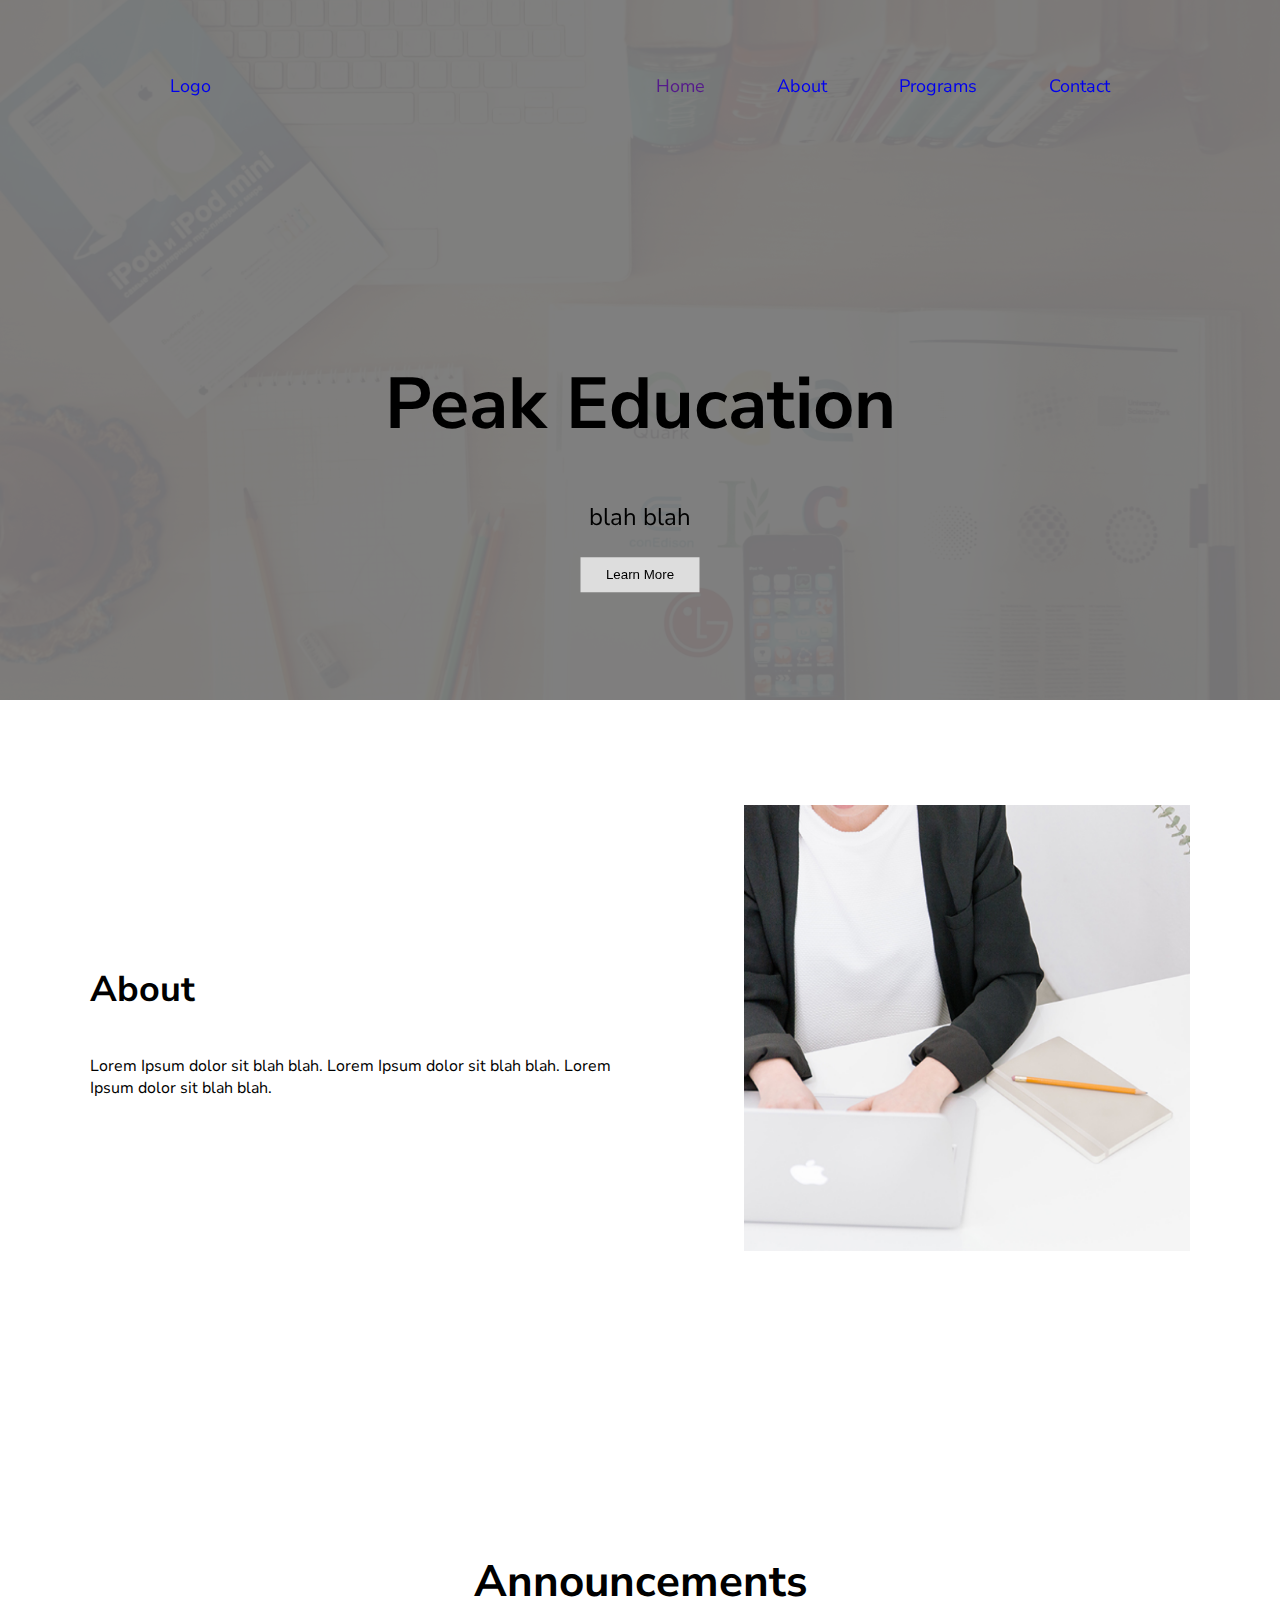
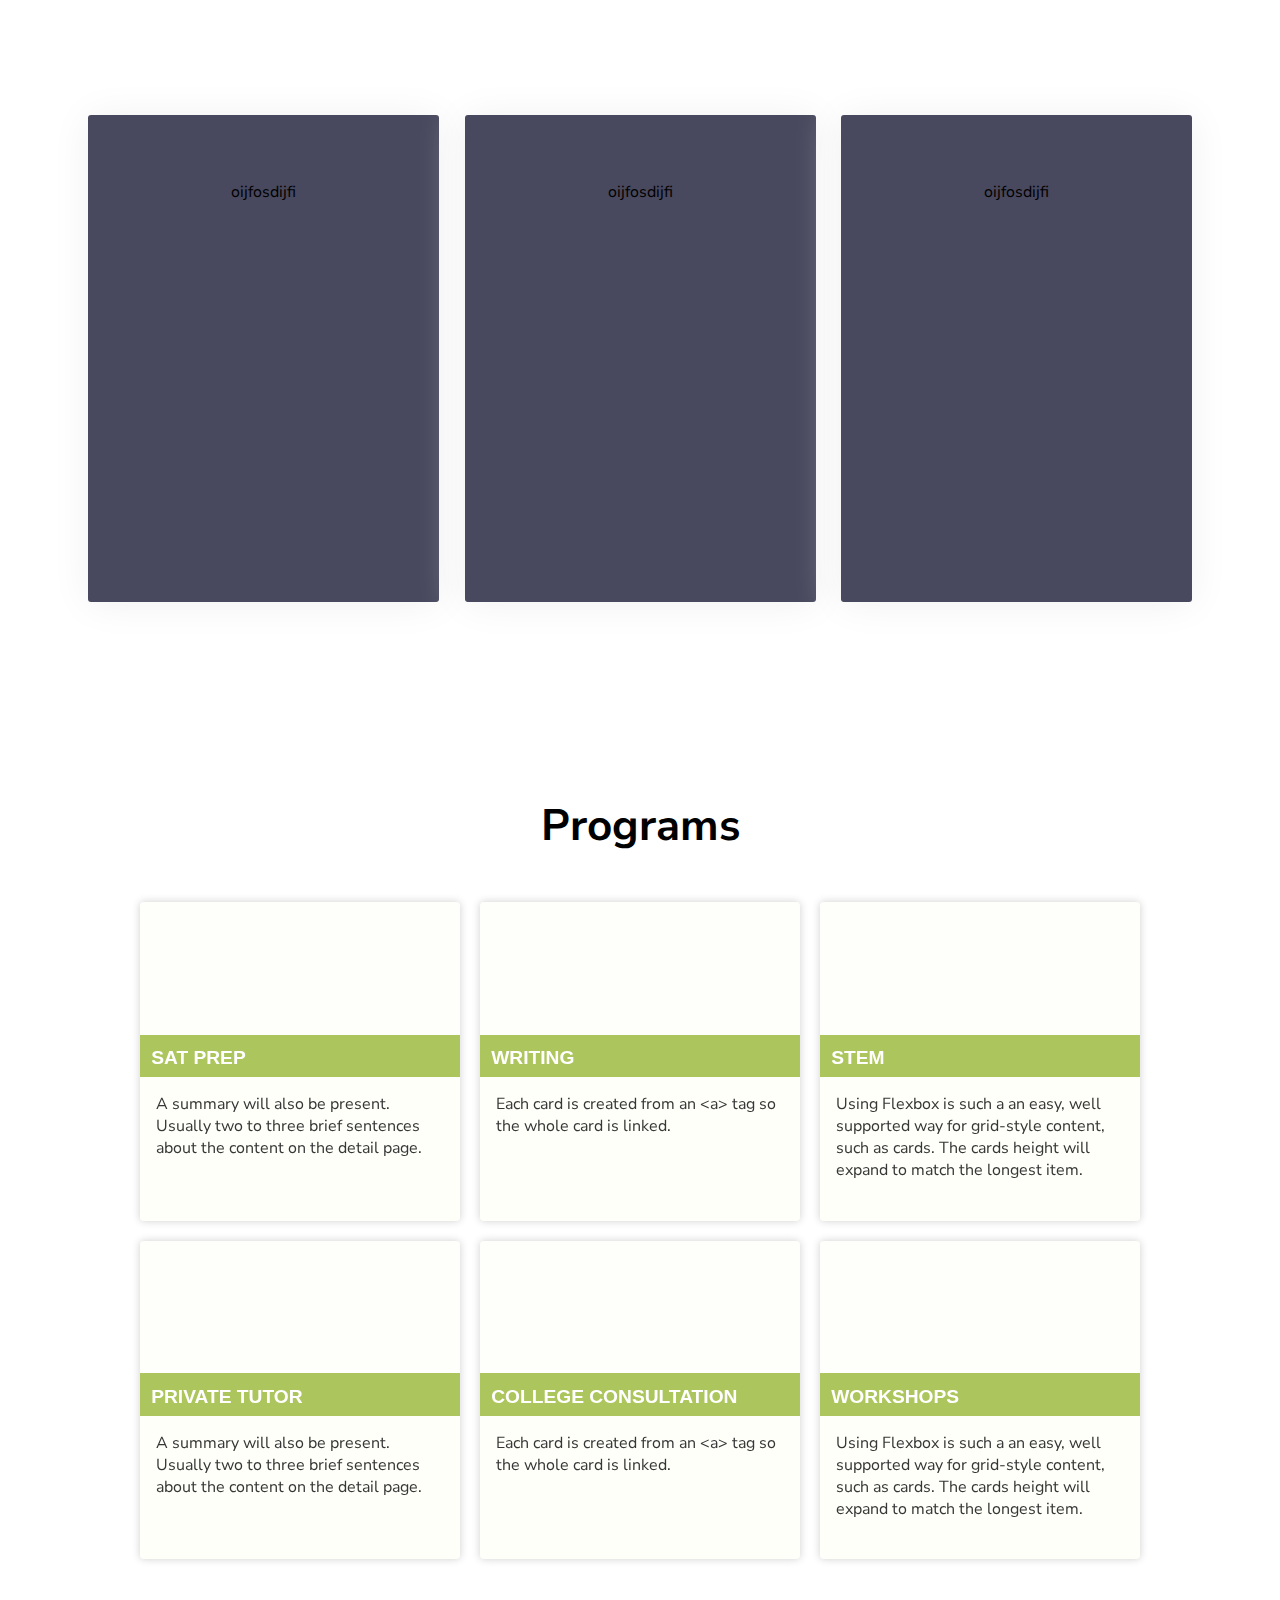
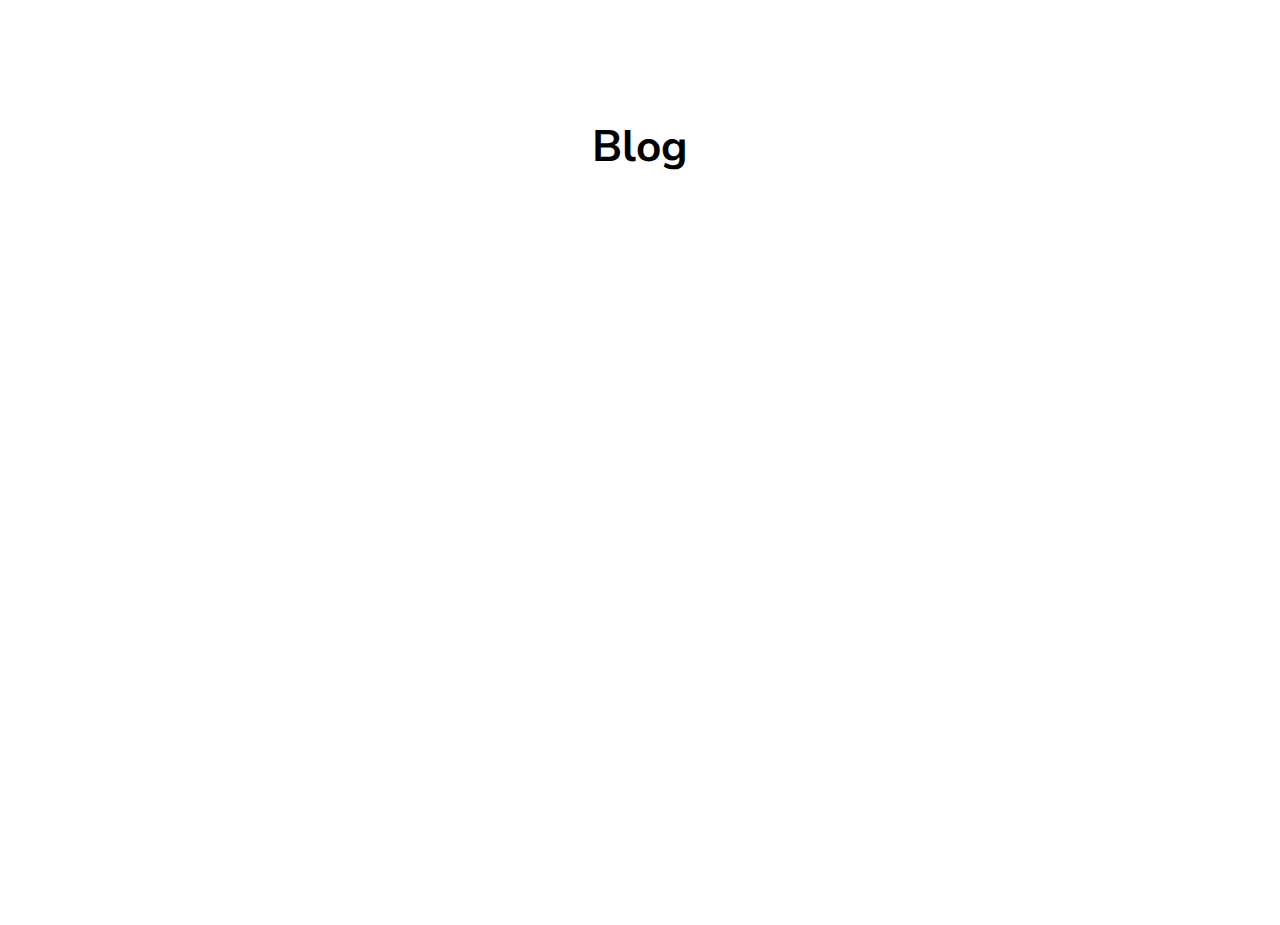
==== index.html @ 278d34f6 "edit cards and images" ====
<html lang="en">
<head>
    <meta charset="UTF-8">
    <meta name="viewport" content="width=device-width, initial-scale=1.0">
    <meta http-equiv="X-UA-Compatible" content="ie=edge">
    <title>Document</title>

    <link href="https://fonts.googleapis.com/css?family=Nunito+Sans:400,700" rel="stylesheet">

    <link rel="stylesheet" href="style.css">
</head>
<body>

 <header>
   <div class="color-overlay">
   </div>
    <nav class="navbar menu">
      <ul>
        <li class="logo"><a href="#">Logo</a>
        </li>
          <li class="nav-item">
              <a href="">Home</a>
          </li>
          <li class="nav-item">
              <a href="#">About</a>
          </li>
          <li class="nav-item">
             <a href="#">Programs</a>
          </li>
          <li class="nav-item">
             <a href="#">Contact</a>
          </li>
      </ul>

    </nav>

    <div class="center-text">
      <h1>Peak Education</h1>
      <p>blah blah</p>
      <button type="button" name="button">Learn More</button>

    </div>

</header>

<section class="about">
  <div class="container">
    <div class="inner-row">
      <div class="col-left">
        <div class="about-heading">
          <h1>About</h1>
        </div>
        <div class="subheading">
          <p>Lorem Ipsum dolor sit blah blah. Lorem Ipsum dolor sit blah blah. Lorem Ipsum dolor sit blah blah.</p>
        </div>
      </div>
      <div class="col-right">
        <img src="img/Rectangle-31.png" alt="">
      </div>
    </div>
  </div>
</section>

<section class="announcements">
  <div class="heading">
    <h1>Announcements</h1>
  </div>
  <div class="announcements-container">
  <div class="cards-container">
    <div class="card-feature">
      <div class="card-content">
        <p>oijfosdijfi</p>
      </div>
    </div>
    <div class="card-feature">
      <div class="card-content">
        <p>oijfosdijfi</p>
      </div>
    </div>
    <div class="card-feature">
      <div class="card-content">
        <p>oijfosdijfi</p>
      </div>
    </div>
  </div>
  </div>

</section>


<section class="programs">
  <div class="heading">
    <h1>Programs</h1>
  </div>
  <div class="container">
	<div class="cards">
		<a class="card" href="#">
			<span class="card-header" style="background-image: url(http://placeimg.com/400/200/animals);">
				<span class="card-title">
					<h3>SAT Prep</h3>
				</span>
			</span>
			<span class="card-summary">
				A summary will also be present. Usually two to three brief sentences about the content on the detail page.
			</span>
			<span class="card-meta">
				Published: June 18th, 2015
			</span>
		</a>

		<a class="card" href="#">
			<span class="card-header" style="background-image: url(http://placeimg.com/640/480/nature);">
				<span class="card-title">
					<h3>Writing</h3>
				</span>
			</span>
			<span class="card-summary">
				Each card is created from an &lt;a&gt; tag so the whole card is linked.
			</span>
			<span class="card-meta">
				Published: June 18th, 2015
			</span>
		</a>

		<a class="card" href="#">
			<span class="card-header" style="background-image: url(img/4.jpg)">
				<span class="card-title">
					<h3>STEM</h3>
				</span>
			</span>
			<span class="card-summary">
				Using Flexbox is such a an easy, well supported way for grid-style content, such as cards. The cards height will expand to match the longest item.
			</span>
			<span class="card-meta">
				Published: June 18th, 2015
			</span>
		</a>

		<a class="card" href="#">
			<span class="card-header" style="background-image: url(img/1.jpg);">
				<span class="card-title">
					<h3>Private Tutor</h3>
				</span>
			</span>
			<span class="card-summary">
				A summary will also be present. Usually two to three brief sentences about the content on the detail page.
			</span>
			<span class="card-meta">
				Published: June 18th, 2015
			</span>
		</a>

		<a class="card" href="#">
			<span class="card-header" style="background-image: url(img/3.jpg);">
				<span class="card-title">
					<h3>College Consultation</h3>
				</span>
			</span>
			<span class="card-summary">
				Each card is created from an &lt;a&gt; tag so the whole card is linked.
			</span>
			<span class="card-meta">
				Published: June 18th, 2015
			</span>
		</a>

		<a class="card" href="#">
			<span class="card-header" style="background-image: url(img/2.jpg);">
				<span class="card-title">
					<h3>Workshops</h3>
				</span>
			</span>
			<span class="card-summary">
				Using Flexbox is such a an easy, well supported way for grid-style content, such as cards. The cards height will expand to match the longest item.
			</span>
			<span class="card-meta">
				Published: June 18th, 2015
			</span>
		</a>


</section>

<section class="blog">
  <div class="heading">
    <h1>Blog</h1>
  </div>


</section>


</body>
</html>
---- style.css ----
body, html {
    margin: 0;
    padding: 0;
    box-sizing: border-box;
    font-family: 'Nunito Sans', sans-serif;
}

.about-heading h1 {
  font-size: 36px;
}

.heading h1 {
  font-size: 44px;
  padding-top: 92px;
  text-align: center;
}

section {
  /* height: 100%; */
}

img {
    vertical-align: middle;
    max-width: 100%;
}

header {
    height:700px;
    background-image: url(img/Path1.png);
    width:100%;
}
nav {
    color: #FFFFFF;
    font-size: 18px;
    position: fixed;
    top: 0;
    width: 100%;
    /* background: transparent; */
    /* display: flex; */
    justify-content: space-between;

}

nav ul {
    display: flex;
    list-style: none;
    padding: 0 134px;
}

.navbar li {

    padding: 56px 36px;

}

nav ul li a {
  text-decoration: none;
}

/* .navbar a {
    display: block;
    float: left;
} */
.navbar .logo {
  margin-right: auto;
}

.color-overlay {
  width: 100%;
  height: 100%;
  background: #000;
  opacity: .5;
  z-index: -1;
  /* position: absolute; */

}

.center-text {
  top: 289px;
  /* left: 363px; */
  max-width: 800px;
  position: absolute;
  top: 50%;
  left: 50%;
  transform: translate(-50%, -50%);
  text-align: center;

}

.center-text h1 {
    font-size: 72px;
}

.center-text p {
    font-size: 24px;
}

.center-text button {
  border: none;
  outline: 0;
  display: inline-block;
  padding: 10px 25px;
  color: black;
  background-color: #ddd;
  text-align: center;
  cursor: pointer;

}

.about {
  max-height: 686px;
  height: 100%;
}

.inner-row {
  padding-top: 60px;
  max-width: 1147px;
      margin: 45px auto 0;
      display: flex;
}



.col-left{
  /* width: 50%; */
  /* float: left; */
  display: flex;
  flex-direction: column;
  justify-content: center;
  margin-right: 100px;
}

.announcements-container {
    width: 100%;
    display: -webkit-box;
    display: -ms-flexbox;
    display: flex;
    padding-bottom: 60px;
    padding-top: 60px;
}

.cards-container {

    -ms-flex-wrap: wrap;
    flex-wrap: wrap;
    -webkit-box-pack: center;
    -ms-flex-pack: center;
    justify-content: center;
    display: -webkit-box;
    display: -ms-flexbox;
    display: flex;
    -webkit-box-flex: 1;
    -ms-flex: 1;
    flex: 1;

}

.card-feature {
  margin: 1%;
}

.card-content {
    width: 291px;
    height: 357px;
    border-radius: 3px;
    background-color: #48485e;
    -webkit-box-shadow: 0 2px 40px 0 #f0f0f0;
    box-shadow: 0 2px 40px 0 #f0f0f0;
    display: -webkit-box;
    display: -ms-flexbox;
    display: flex;
    -webkit-box-orient: vertical;
    -webkit-box-direction: normal;
    -ms-flex-direction: column;
    flex-direction: column;
    -webkit-box-align: center;
    -ms-flex-align: center;
    align-items: center;
    padding: 50px 30px 80px;
}


.container {
	max-width: 1100px;
	margin: 0 auto;
}
//Todo clean up some crappy code
.container {
  max-width: 1100px;
  margin: 0 auto;
}

.cards {
  display: -webkit-flex;
  display: flex;
  -webkit-justify-content: center;
  justify-content: center;
  -webkit-flex-wrap: wrap;
  flex-wrap: wrap;
  margin-top: 15px;
  padding: 1.5%;
  -webkit-box-sizing: border-box;
  -moz-box-sizing: border-box;
  box-sizing: border-box;
}

.card {
  position: relative;
  margin-bottom: 20px;
  padding-bottom: 30px;
  background: #fefff9;
  color: #363636;
  text-decoration: none;
  -moz-box-shadow: rgba(0, 0, 0, 0.19) 0 0 8px 0;
  -webkit-box-shadow: rgba(0, 0, 0, 0.19) 0 0 8px 0;
  box-shadow: rgba(0, 0, 0, 0.19) 0 0 8px 0;
  -moz-border-radius: 4px;
  -webkit-border-radius: 4px;
  border-radius: 4px;
}
@media (max-width: 700px) {
  .card {
    width: 100%;
  }
}
@media (min-width: 700px) {
  .card {
    max-width: 320px;
    margin-right: 20px;
    margin-bottom: 20px;
  }
  .card:nth-child(even) {
    margin-right: 0;
  }
}
@media (min-width: 980px) {
  .card:nth-child(even) {
    margin-right: 20px;
  }
  .card:nth-child(3n) {
    margin-right: 0;
  }
}
.card span {
  display: block;
}
.card .card-summary {
  padding: 5% 5% 3% 5%;
}
.card .card-header {
  position: relative;
  height: 175px;
  overflow: hidden;
  background-repeat: no-repeat;
  background-size: cover;
  background-position: center;
  background-color: rgba(255, 255, 255, 0.15);
  background-blend-mode: overlay;
  -moz-border-radius: 4px 4px 0 0;
  -webkit-border-radius: 4px;
  border-radius: 4px 4px 0 0;
}
.card .card-header:hover, .card .card-header:focus {
  background-color: rgba(255, 255, 255, 0);
}
.card .card-title {
  background: rgba(157, 187, 63, 0.85);
  padding: 3.5% 0 2.5% 0;
  color: white;
  font-family: 'Roboto Condensed', sans-serif;
  text-transform: uppercase;
  position: absolute;
  bottom: 0;
  width: 100%;
}
.card .card-title h3 {
  font-size: 1.2em;
  line-height: 1.2;
  padding: 0 3.5%;
  margin: 0;
}
.card .card-meta {
  max-height: 0;
  overflow: hidden;
  color: #666;
  font-size: .78em;
  text-transform: uppercase;
  position: absolute;
  bottom: 5%;
  padding: 0 5%;
  -moz-transition-property: max-height;
  -o-transition-property: max-height;
  -webkit-transition-property: max-height;
  transition-property: max-height;
  -moz-transition-duration: 0.4s;
  -o-transition-duration: 0.4s;
  -webkit-transition-duration: 0.4s;
  transition-duration: 0.4s;
  -moz-transition-timing-function: ease-in-out;
  -o-transition-timing-function: ease-in-out;
  -webkit-transition-timing-function: ease-in-out;
  transition-timing-function: ease-in-out;
}
.card:hover, .card:focus {
  background: white;
  -moz-box-shadow: rgba(0, 0, 0, 0.45) 0px 0px 20px 0px;
  -webkit-box-shadow: rgba(0, 0, 0, 0.45) 0px 0px 20px 0px;
  box-shadow: rgba(0, 0, 0, 0.45) 0px 0px 20px 0px;
}
.card:hover .card-title, .card:focus .card-title {
  background: rgba(157, 187, 63, 0.95);
}
.card:hover .card-meta, .card:focus .card-meta {
  max-height: 1em;
}

.blog {
  height: 100%;
  max-height: 1000px;
}
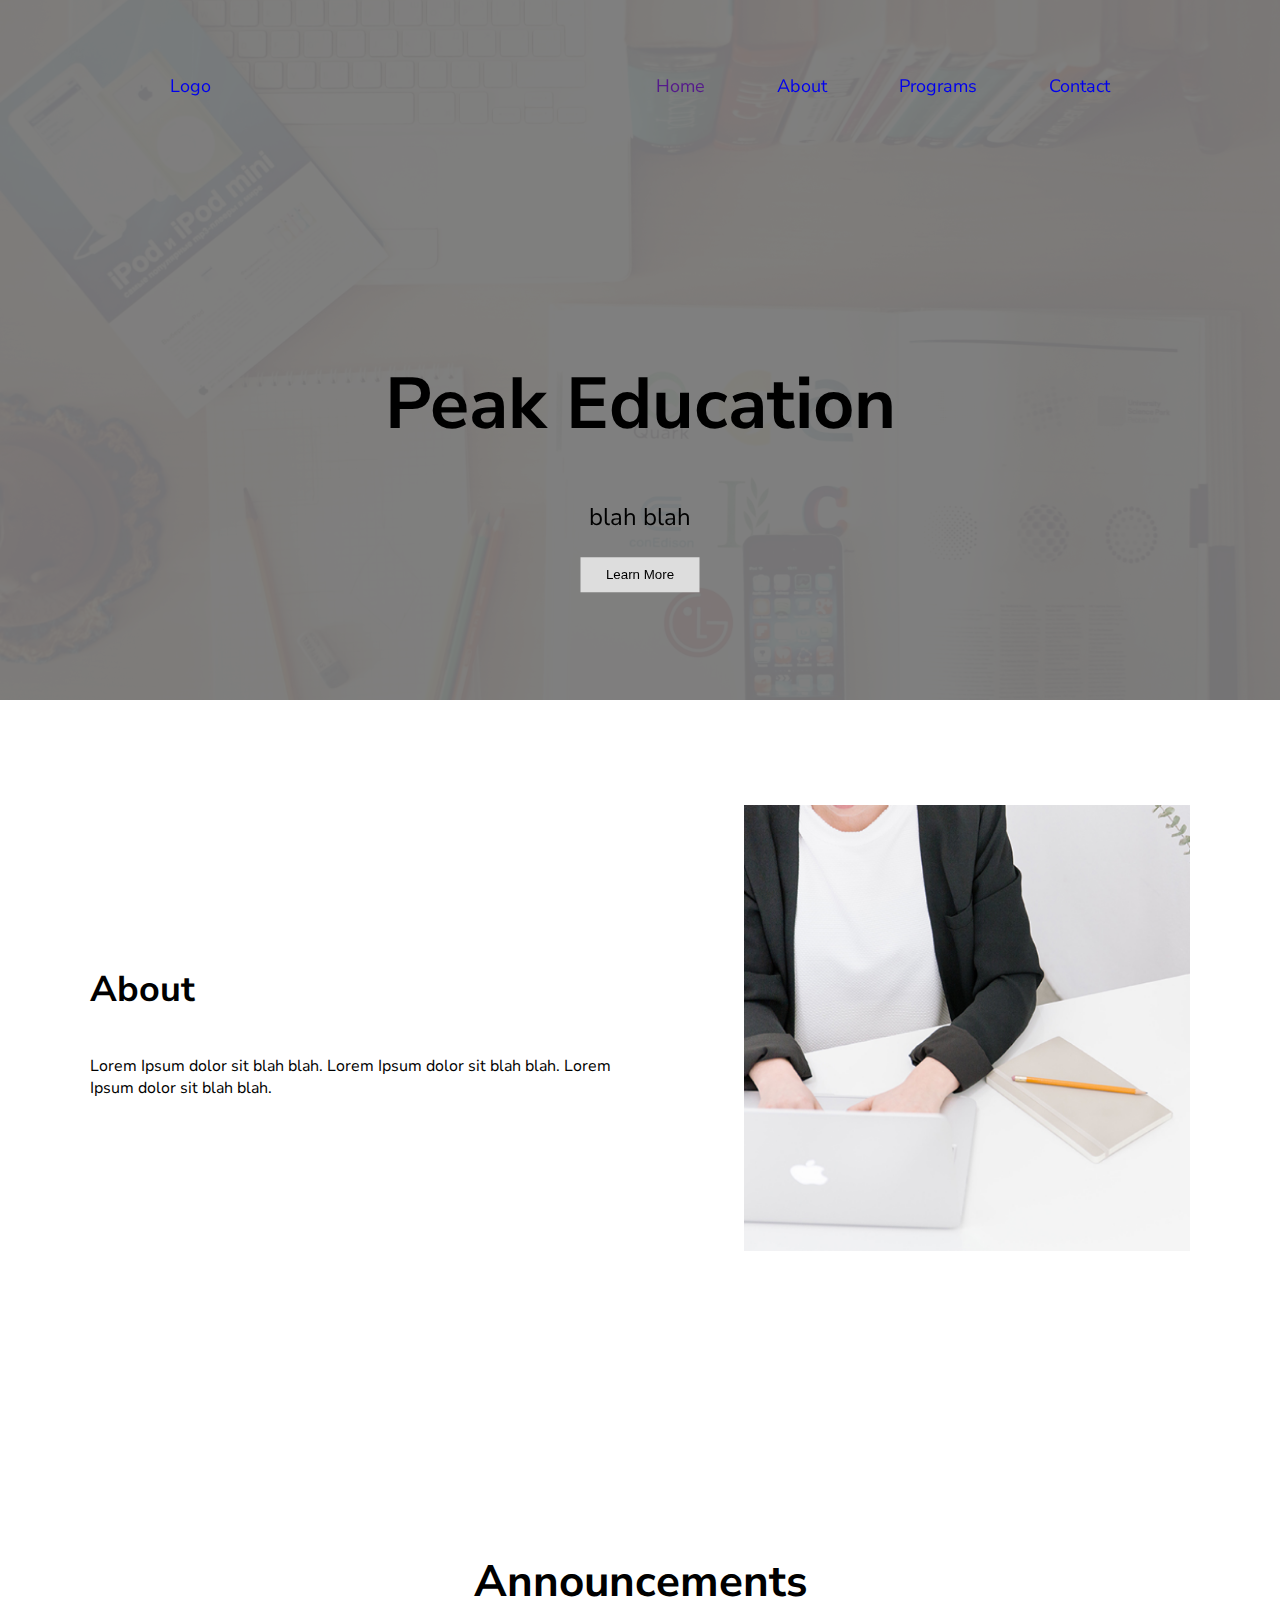
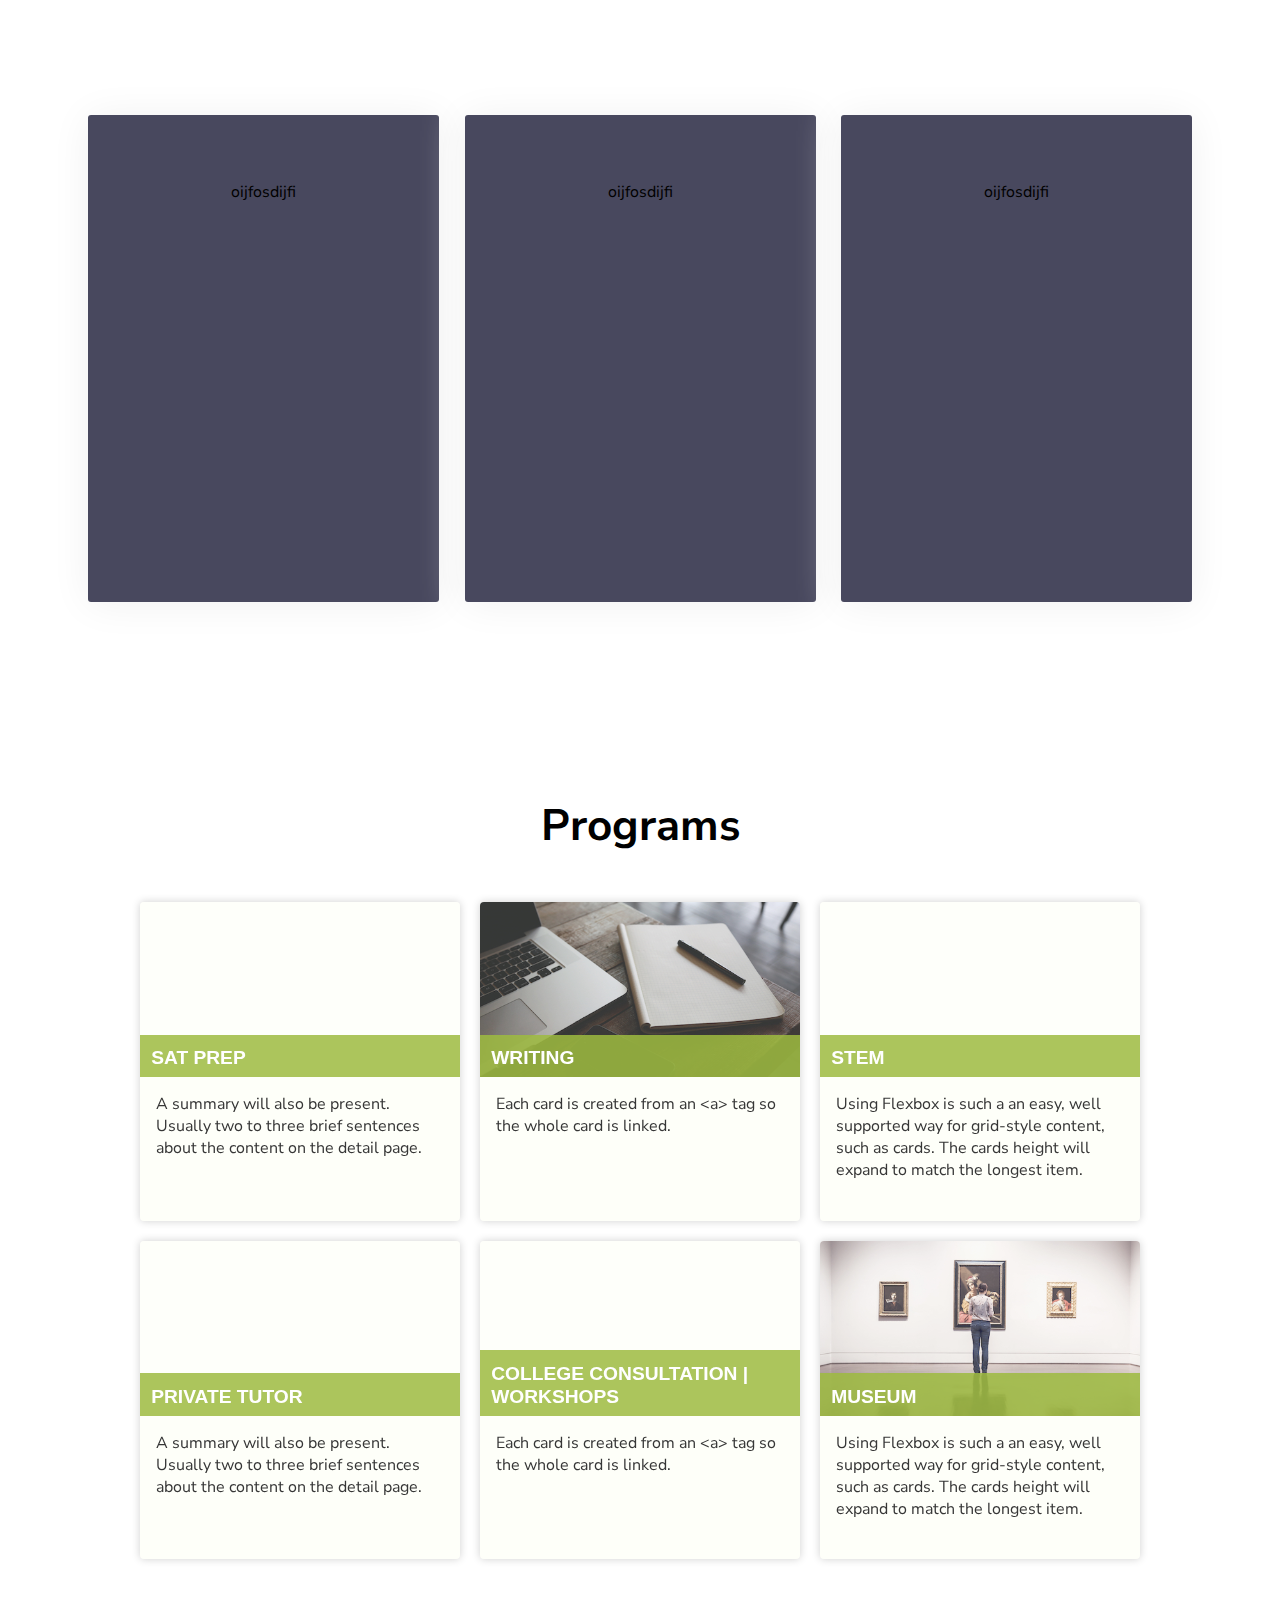
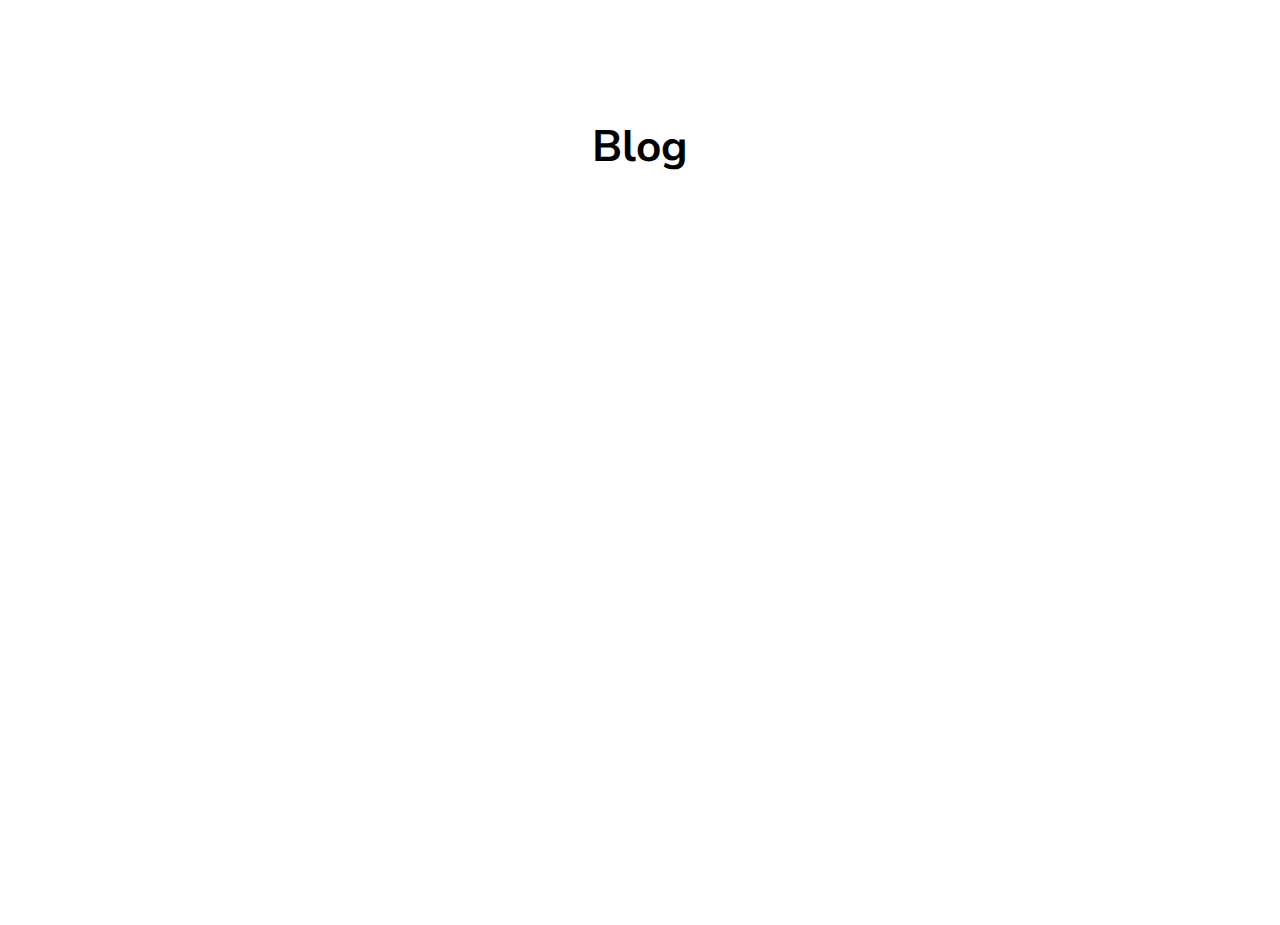
==== commit 52432941: "edit cards again" ====
--- a/index.html
+++ b/index.html
@@ -95,7 +95,7 @@
   <div class="container">
 	<div class="cards">
 		<a class="card" href="#">
-			<span class="card-header" style="background-image: url(http://placeimg.com/400/200/animals);">
+			<span class="card-header" style="background-image: url(img/3.jpg);">
 				<span class="card-title">
 					<h3>SAT Prep</h3>
 				</span>
@@ -109,7 +109,7 @@
 		</a>
 
 		<a class="card" href="#">
-			<span class="card-header" style="background-image: url(http://placeimg.com/640/480/nature);">
+			<span class="card-header" style="background-image: url(img/6.jpg);">
 				<span class="card-title">
 					<h3>Writing</h3>
 				</span>
@@ -151,9 +151,9 @@
 		</a>
 
 		<a class="card" href="#">
-			<span class="card-header" style="background-image: url(img/3.jpg);">
+			<span class="card-header" style="background-image: url(img/2.jpg);">
 				<span class="card-title">
-					<h3>College Consultation</h3>
+					<h3>College Consultation | Workshops</h3>
 				</span>
 			</span>
 			<span class="card-summary">
@@ -165,9 +165,9 @@
 		</a>
 
 		<a class="card" href="#">
-			<span class="card-header" style="background-image: url(img/2.jpg);">
+			<span class="card-header" style="background-image: url(img/5.jpg);">
 				<span class="card-title">
-					<h3>Workshops</h3>
+					<h3>Museum</h3>
 				</span>
 			</span>
 			<span class="card-summary">
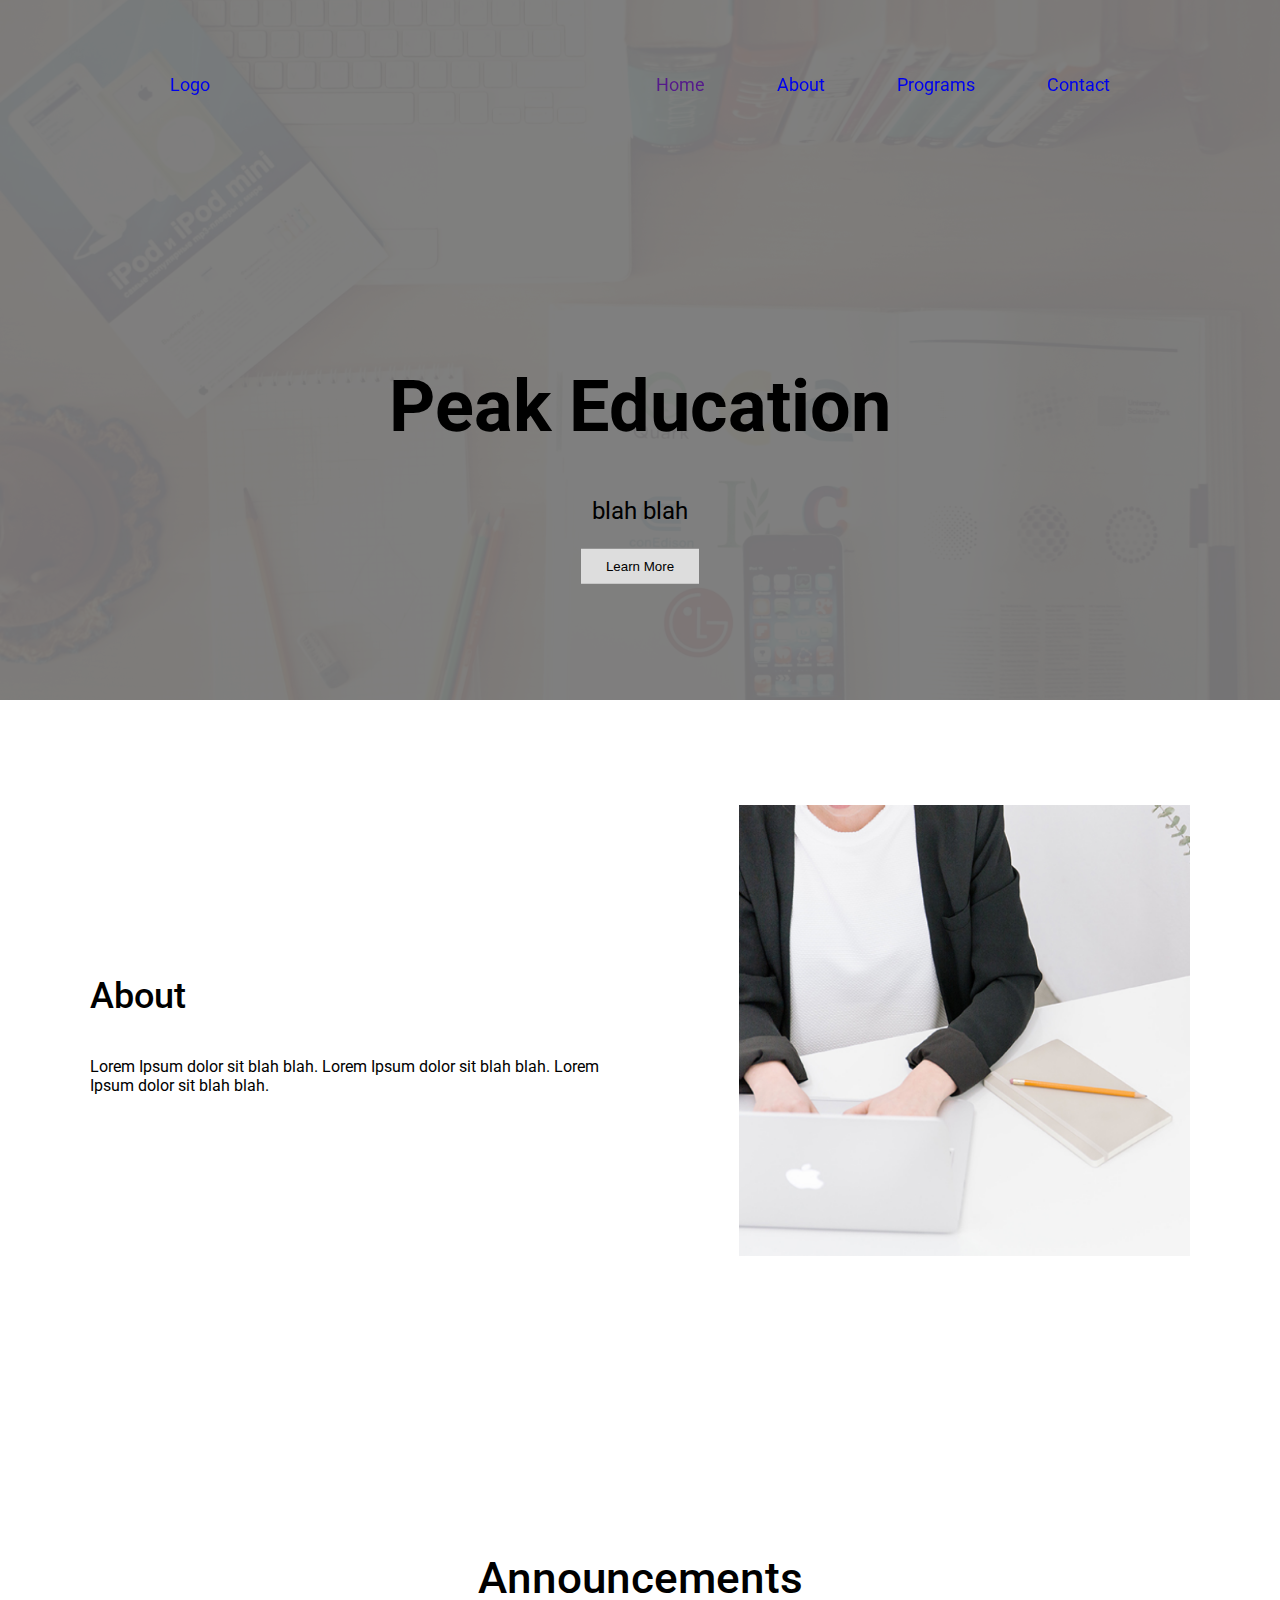
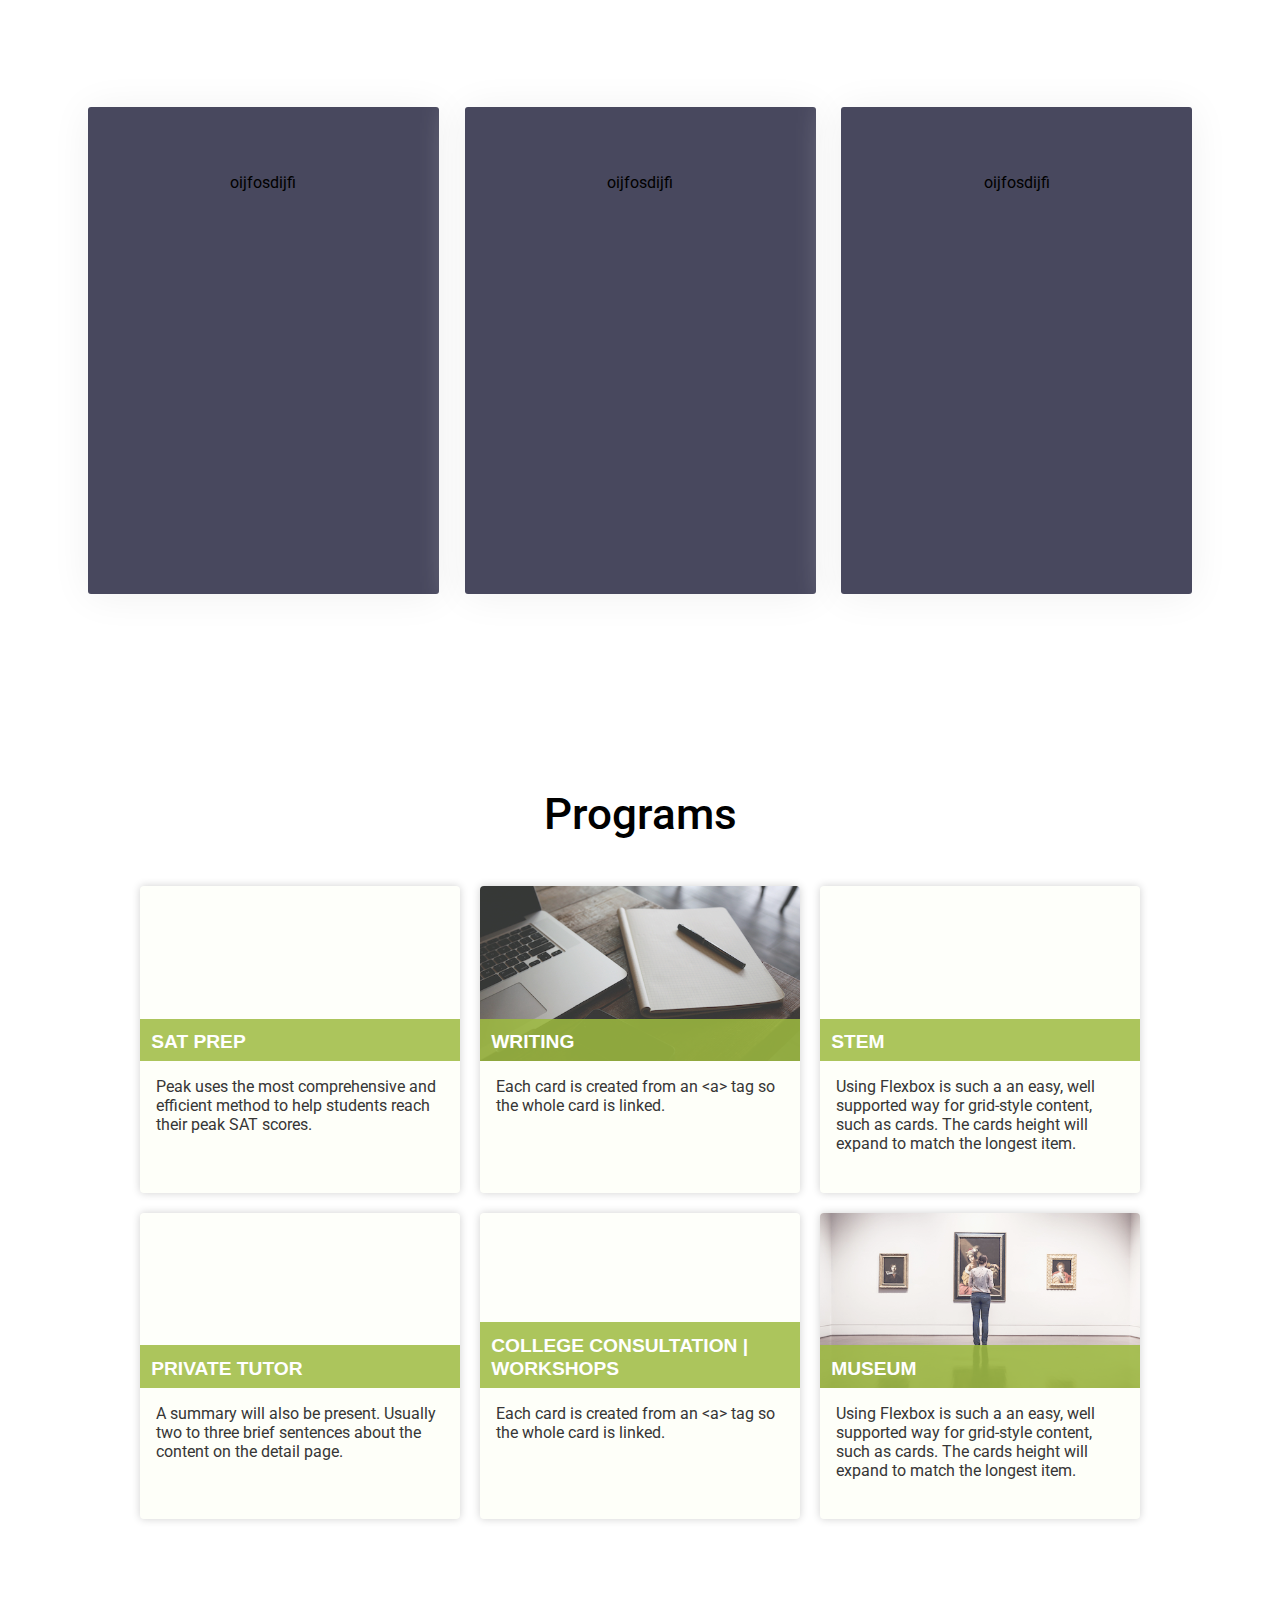
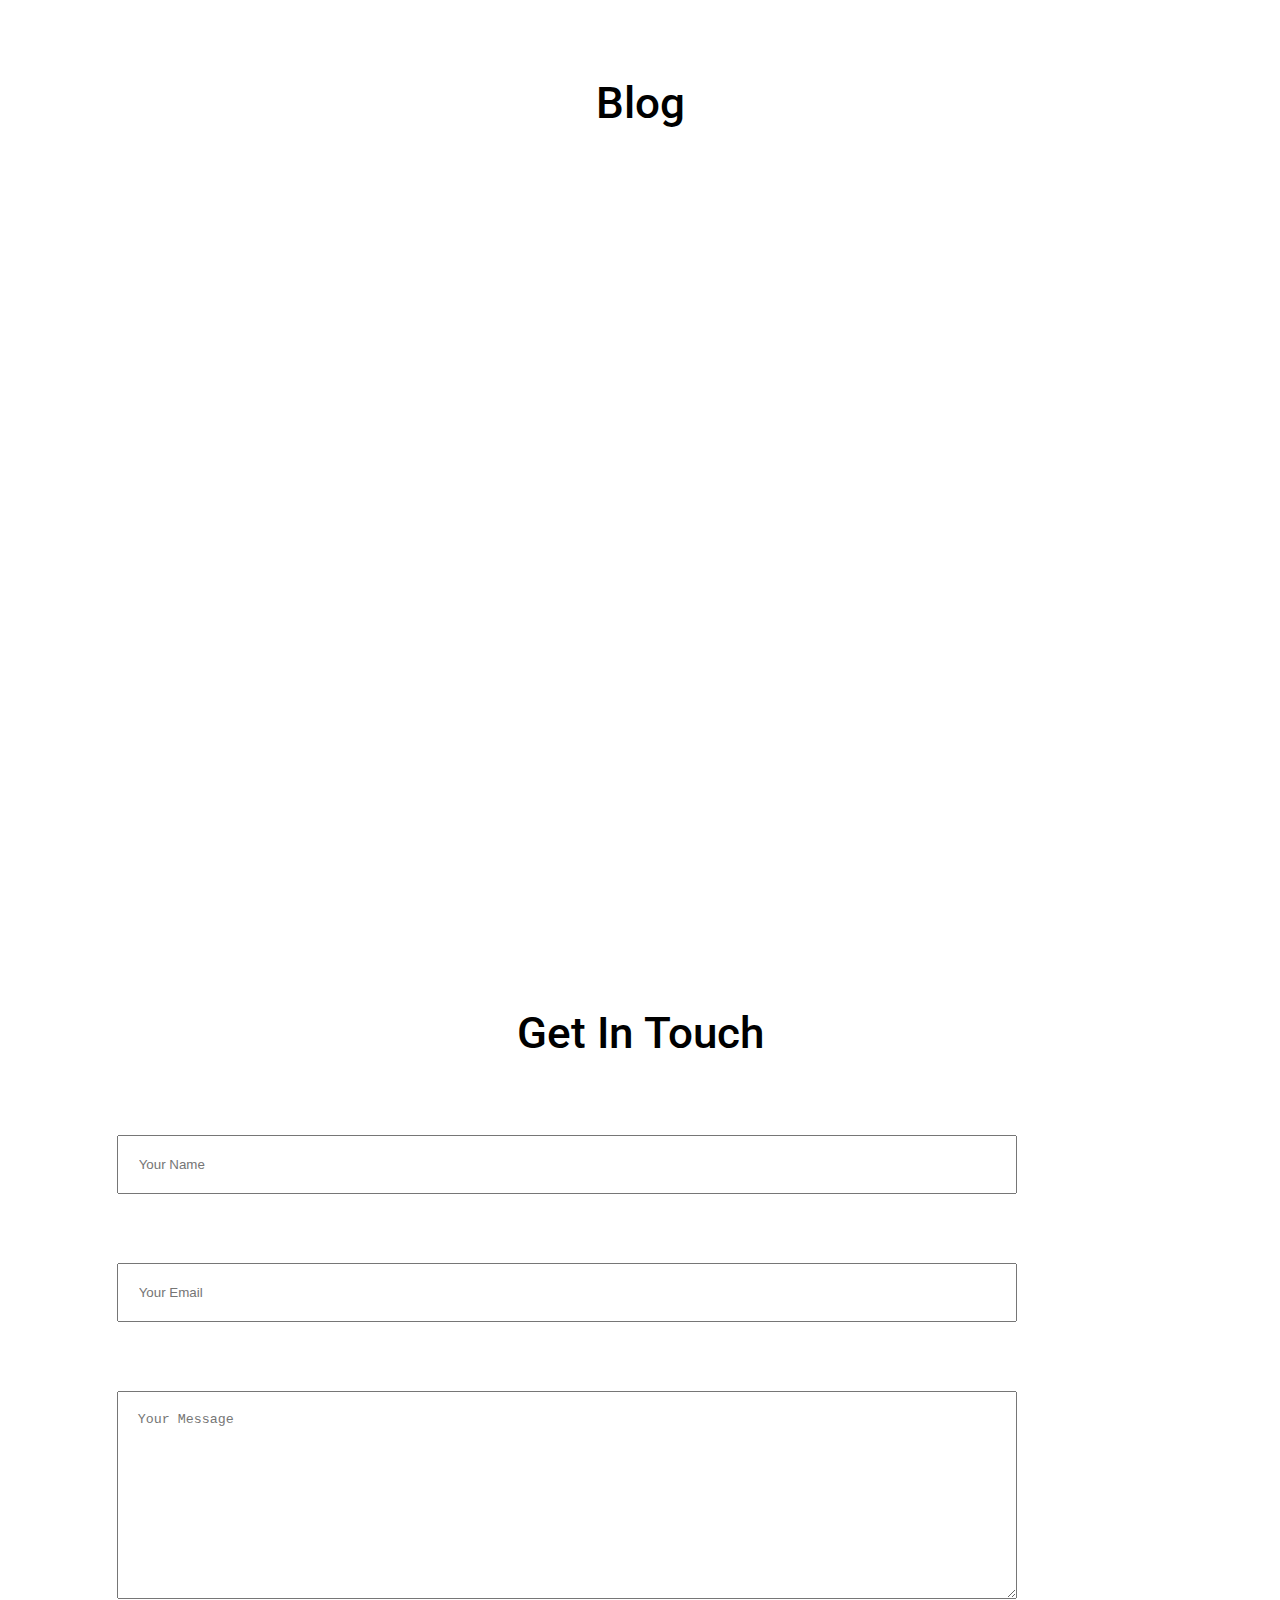
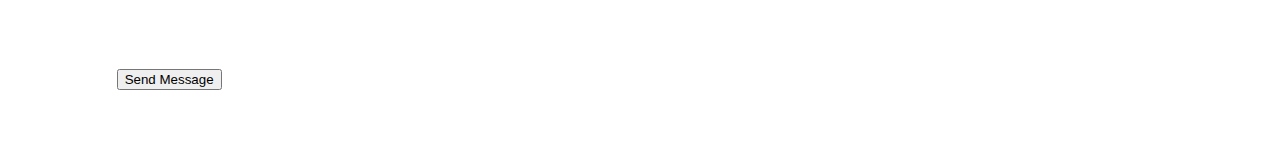
==== commit 24c7df48: "basic contact" ====
--- a/index.html
+++ b/index.html
@@ -5,7 +5,7 @@
     <meta http-equiv="X-UA-Compatible" content="ie=edge">
     <title>Document</title>
 
-    <link href="https://fonts.googleapis.com/css?family=Nunito+Sans:400,700" rel="stylesheet">
+    <link href="https://fonts.googleapis.com/css?family=Roboto:400,500" rel="stylesheet">
 
     <link rel="stylesheet" href="style.css">
 </head>
@@ -101,6 +101,48 @@
 				</span>
 			</span>
 			<span class="card-summary">
+        Peak uses the most comprehensive and efficient method to help students reach their peak SAT scores.
+			</span>
+			<span class="card-meta">
+				Published: June 18th, 2015
+			</span>
+		</a>
+
+		<a class="card" href="#">
+			<span class="card-header" style="background-image: url(img/6.jpg);">
+				<span class="card-title">
+					<h3>Writing</h3>
+				</span>
+			</span>
+			<span class="card-summary">
+				Each card is created from an &lt;a&gt; tag so the whole card is linked.
+			</span>
+			<span class="card-meta">
+				Published: June 18th, 2015
+			</span>
+		</a>
+
+		<a class="card" href="#">
+			<span class="card-header" style="background-image: url(img/4.jpg)">
+				<span class="card-title">
+					<h3>STEM</h3>
+				</span>
+			</span>
+			<span class="card-summary">
+				Using Flexbox is such a an easy, well supported way for grid-style content, such as cards. The cards height will expand to match the longest item.
+			</span>
+			<span class="card-meta">
+				Published: June 18th, 2015
+			</span>
+		</a>
+
+		<a class="card" href="#">
+			<span class="card-header" style="background-image: url(img/1.jpg);">
+				<span class="card-title">
+					<h3>Private Tutor</h3>
+				</span>
+			</span>
+			<span class="card-summary">
 				A summary will also be present. Usually two to three brief sentences about the content on the detail page.
 			</span>
 			<span class="card-meta">
@@ -109,9 +151,9 @@
 		</a>
 
 		<a class="card" href="#">
-			<span class="card-header" style="background-image: url(img/6.jpg);">
-				<span class="card-title">
-					<h3>Writing</h3>
+			<span class="card-header" style="background-image: url(img/2.jpg);">
+				<span class="card-title">
+					<h3>College Consultation | Workshops</h3>
 				</span>
 			</span>
 			<span class="card-summary">
@@ -123,9 +165,9 @@
 		</a>
 
 		<a class="card" href="#">
-			<span class="card-header" style="background-image: url(img/4.jpg)">
-				<span class="card-title">
-					<h3>STEM</h3>
+			<span class="card-header" style="background-image: url(img/5.jpg);">
+				<span class="card-title">
+					<h3>Museum</h3>
 				</span>
 			</span>
 			<span class="card-summary">
@@ -136,48 +178,6 @@
 			</span>
 		</a>
 
-		<a class="card" href="#">
-			<span class="card-header" style="background-image: url(img/1.jpg);">
-				<span class="card-title">
-					<h3>Private Tutor</h3>
-				</span>
-			</span>
-			<span class="card-summary">
-				A summary will also be present. Usually two to three brief sentences about the content on the detail page.
-			</span>
-			<span class="card-meta">
-				Published: June 18th, 2015
-			</span>
-		</a>
-
-		<a class="card" href="#">
-			<span class="card-header" style="background-image: url(img/2.jpg);">
-				<span class="card-title">
-					<h3>College Consultation | Workshops</h3>
-				</span>
-			</span>
-			<span class="card-summary">
-				Each card is created from an &lt;a&gt; tag so the whole card is linked.
-			</span>
-			<span class="card-meta">
-				Published: June 18th, 2015
-			</span>
-		</a>
-
-		<a class="card" href="#">
-			<span class="card-header" style="background-image: url(img/5.jpg);">
-				<span class="card-title">
-					<h3>Museum</h3>
-				</span>
-			</span>
-			<span class="card-summary">
-				Using Flexbox is such a an easy, well supported way for grid-style content, such as cards. The cards height will expand to match the longest item.
-			</span>
-			<span class="card-meta">
-				Published: June 18th, 2015
-			</span>
-		</a>
-
 
 </section>
 
@@ -189,6 +189,51 @@
 
 </section>
 
+
+<section id="contact">
+  <div class="heading">
+    <h1>Get In Touch</h1>
+  </div>
+    <div class="container">
+
+      <div class="col-left">
+        <div class="col-lg-12">
+          <form id="contactForm" method="post" action="contact.php" role="form" name="sentMessage" novalidate="novalidate">
+            <div class="messages">
+            </div>
+
+            <div class="row">
+              <div class="col-md-6">
+                <div class="form-group">
+                  <!-- <label for="name">Name</label> -->
+                  <input class="form-control" name="name" id="name" type="text" placeholder="Your Name" required="required" data-validation-required-message="Please enter your name.">
+                  <p class="help-block text-danger"></p>
+                </div>
+                <div class="form-group">
+                  <!-- <label for="email">Email</label> -->
+                  <input class="form-control" name="email" id="email" type="email" placeholder="Your Email" required="required" data-validation-required-message="Please enter your email address.">
+                  <p class="help-block text-danger"></p>
+                </div>
+              </div>
+              <div class="col-md-6">
+                <div class="form-group">
+                  <!-- <label for="message">Message</label> -->
+                  <textarea class="form-control" name="message" id="message" placeholder="Your Message" required="required" data-validation-required-message="Please enter a message."></textarea>
+                  <p class="help-block text-danger"></p>
+                </div>
+              </div>
+              <div class="clearfix"></div>
+              <div class="col-lg-12 text-center">
+                <div id="success"></div>
+                <!-- <button id="sendMessageButton" class="btn btn-primary btn-xl text-uppercase" type="submit">Send Message</button> -->
+                <input type="submit" id="sendMessageButton" class="btn btn-dark btn-xl text-uppercase" name="" value="Send Message">
+              </div>
+            </div>
+          </form>
+        </div>
+      </div>
+    </div>
+  </section>
 
 </body>
 </html>
--- a/style.css
+++ b/style.css
@@ -2,17 +2,19 @@
     margin: 0;
     padding: 0;
     box-sizing: border-box;
-    font-family: 'Nunito Sans', sans-serif;
+    font-family: 'Roboto', sans-serif;
 }
 
 .about-heading h1 {
   font-size: 36px;
+  font-weight: 500;
 }
 
 .heading h1 {
   font-size: 44px;
   padding-top: 92px;
   text-align: center;
+  font-weight: 500;
 }
 
 section {
@@ -38,6 +40,7 @@
     /* background: transparent; */
     /* display: flex; */
     justify-content: space-between;
+    z-index: 10;
 
 }
 
@@ -184,11 +187,7 @@
 	max-width: 1100px;
 	margin: 0 auto;
 }
-//Todo clean up some crappy code
-.container {
-  max-width: 1100px;
-  margin: 0 auto;
-}
+
 
 .cards {
   display: -webkit-flex;
@@ -246,6 +245,8 @@
 }
 .card .card-summary {
   padding: 5% 5% 3% 5%;
+  font-size: 1em;
+  font-weight: 400;
 }
 .card .card-header {
   position: relative;
@@ -275,6 +276,7 @@
 }
 .card .card-title h3 {
   font-size: 1.2em;
+  /* font-weight: 500; */
   line-height: 1.2;
   padding: 0 3.5%;
   margin: 0;
@@ -318,3 +320,31 @@
   height: 100%;
   max-height: 1000px;
 }
+
+.contact {
+    background: none repeat scroll 0 0 #fff;
+    box-shadow: 0 0 10px 0 rgba(0, 0, 0, 0.5);
+    padding: 6em 2em;
+    position: relative;
+    z-index: 2;
+    text-align: center
+}
+
+form {
+    padding: 20px 0;
+}
+
+.form-group input, .form-group textarea  {
+    padding: 20px;
+    margin: 2em 2em;
+    width: 90%;
+}
+
+.form-group textarea {height: 208px;
+width: 90%;
+}
+
+input[type="submit"]
+ {
+    margin: 2em;
+}
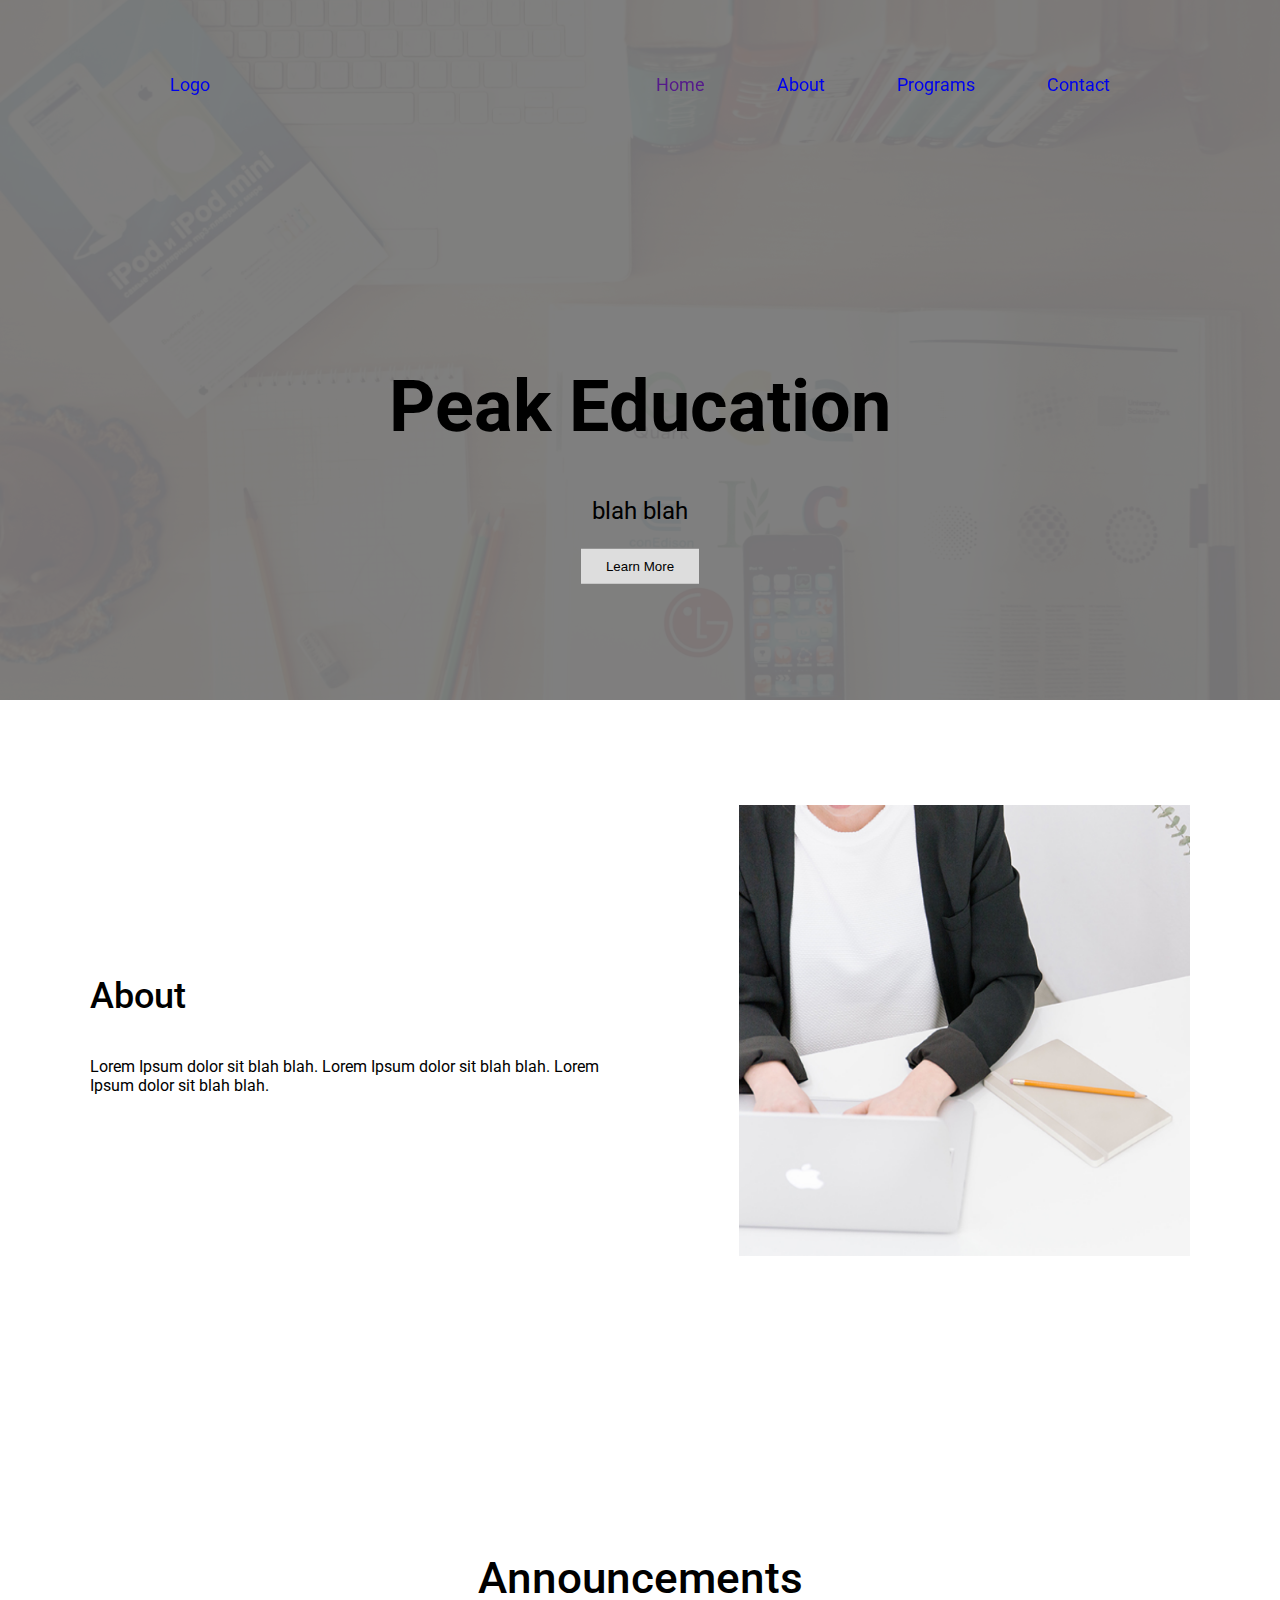
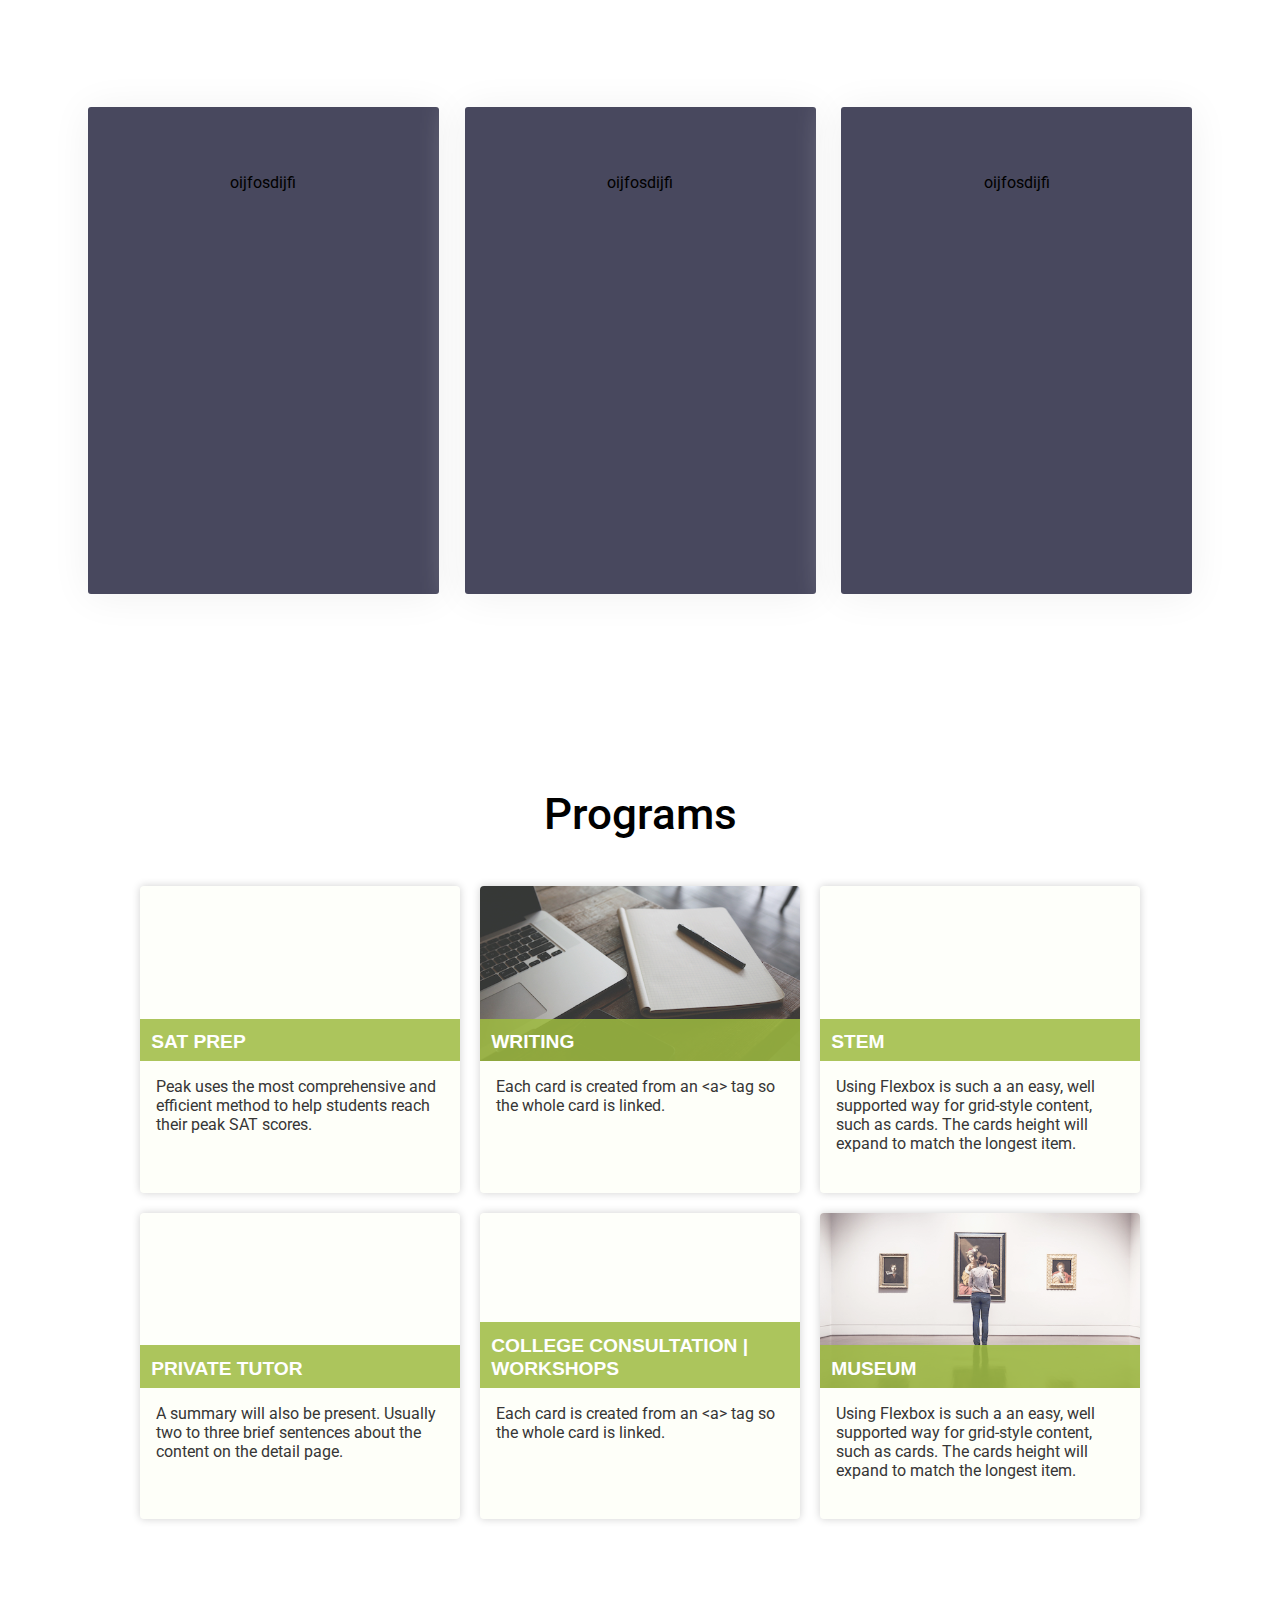
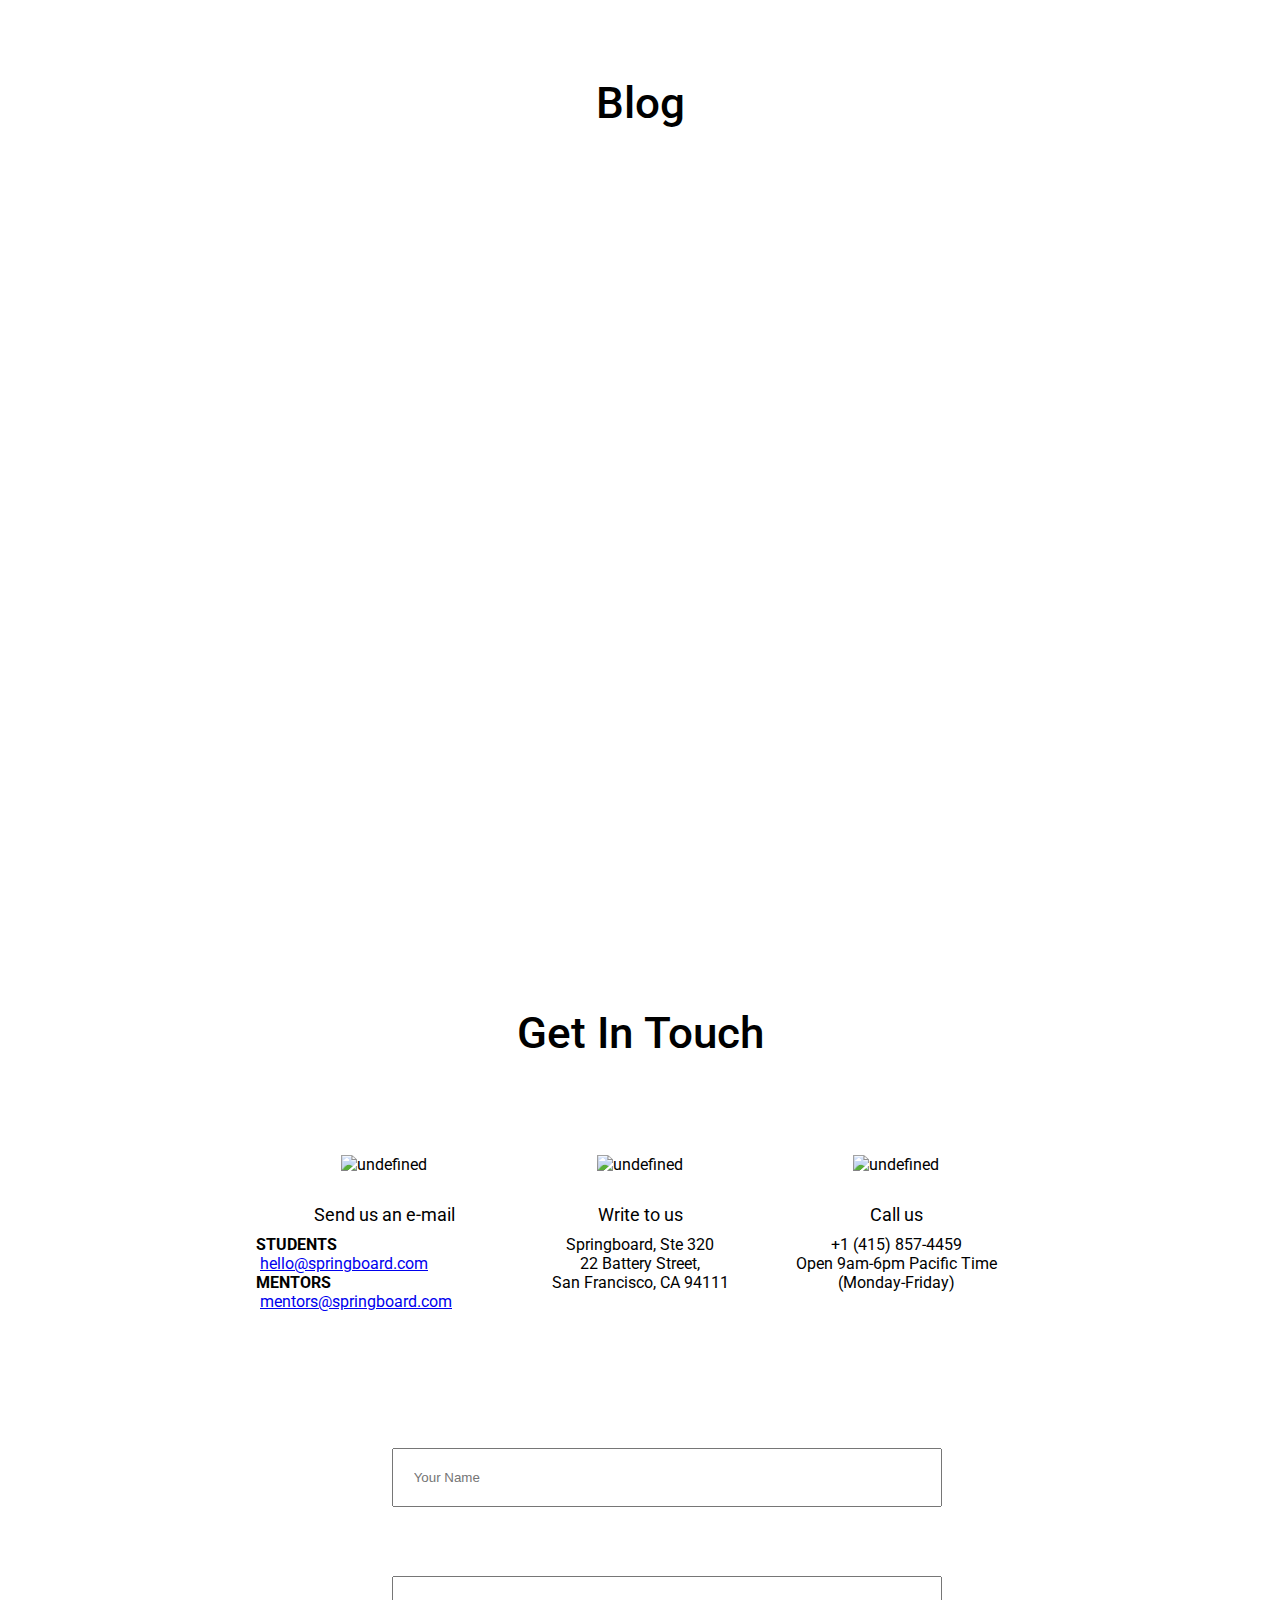
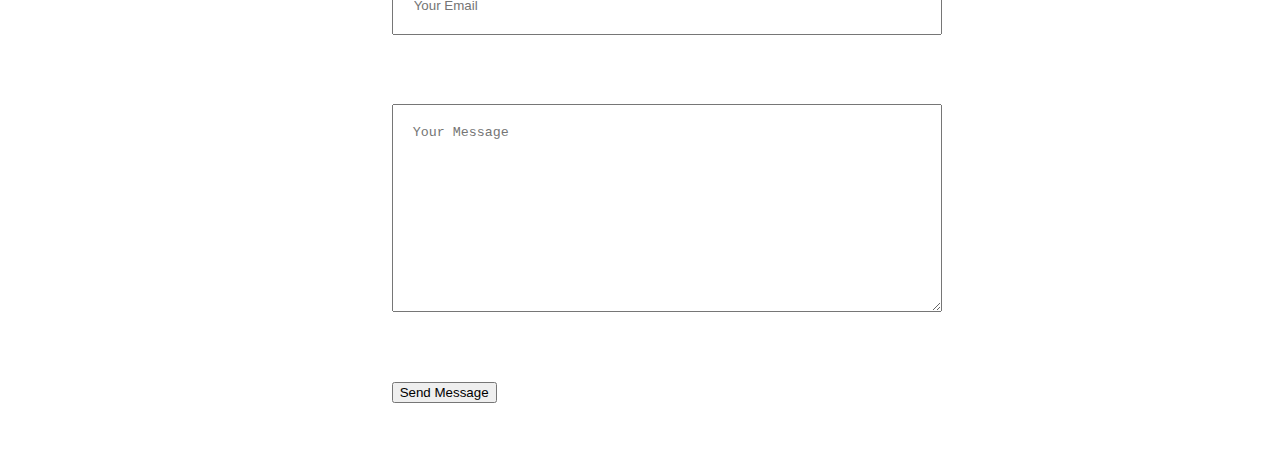
==== commit 36eff2f5: "contact form" ====
--- a/index.html
+++ b/index.html
@@ -194,16 +194,38 @@
   <div class="heading">
     <h1>Get In Touch</h1>
   </div>
+  <div class="contact-section">
+    <div _ngcontent-c23="" class="communication-channels-container">
+  <!----><div _ngcontent-c23="" class="communication-channel">
+    <img-path _ngcontent-c23="" alt=""><img _ngcontent-c23="" src="https://27613a75.springboard.com/src/homepage-assets/contact-us/mail-icon.svg" alt="undefined" class=""></img-path>
+    <span _ngcontent-c23="" class="title bold-font">Send us an e-mail</span>
+    <!----><span _ngcontent-c23="" class="text"><b _ngcontent-c23="">STUDENTS &nbsp;</b><a _ngcontent-c23="" href="mailto:hello@springboard.com">hello@springboard.com</a></span>
+    <!----><span _ngcontent-c23="" class="text"><b _ngcontent-c23="">MENTORS &nbsp;</b><a _ngcontent-c23="" href="mailto:mentors@springboard.com">mentors@springboard.com</a></span>
+    <!----><span _ngcontent-c23="" class="text">
+</span>
+  </div><div _ngcontent-c23="" class="communication-channel">
+    <img-path _ngcontent-c23="" alt=""><img _ngcontent-c23="" src="https://27613a75.springboard.com/src/homepage-assets/contact-us/arrow-icon.svg" alt="undefined" class=""></img-path>
+    <span _ngcontent-c23="" class="title bold-font">Write to us</span>
+    <!---->
+    <!---->
+    <!----><span _ngcontent-c23="" class="text">Springboard, Ste 320</span><span _ngcontent-c23="" class="text">22 Battery Street,</span><span _ngcontent-c23="" class="text">San Francisco, CA 94111</span>
+  </div><div _ngcontent-c23="" class="communication-channel">
+    <img-path _ngcontent-c23="" alt=""><img _ngcontent-c23="" src="https://27613a75.springboard.com/src/homepage-assets/contact-us/phone-icon.svg" alt="undefined" class=""></img-path>
+    <span _ngcontent-c23="" class="title bold-font">Call us</span>
+    <!---->
+    <!---->
+    <!----><span _ngcontent-c23="" class="text">+1 (415) 857-4459</span><span _ngcontent-c23="" class="text">Open 9am-6pm Pacific Time</span><span _ngcontent-c23="" class="text">(Monday-Friday)</span>
+  </div>
+</div>
+  </div>
     <div class="container">
 
-      <div class="col-left">
-        <div class="col-lg-12">
+      <div class="col">
+      
           <form id="contactForm" method="post" action="contact.php" role="form" name="sentMessage" novalidate="novalidate">
-            <div class="messages">
-            </div>
-
-            <div class="row">
-              <div class="col-md-6">
+
+
+
                 <div class="form-group">
                   <!-- <label for="name">Name</label> -->
                   <input class="form-control" name="name" id="name" type="text" placeholder="Your Name" required="required" data-validation-required-message="Please enter your name.">
@@ -214,7 +236,7 @@
                   <input class="form-control" name="email" id="email" type="email" placeholder="Your Email" required="required" data-validation-required-message="Please enter your email address.">
                   <p class="help-block text-danger"></p>
                 </div>
-              </div>
+
               <div class="col-md-6">
                 <div class="form-group">
                   <!-- <label for="message">Message</label> -->
@@ -228,10 +250,12 @@
                 <!-- <button id="sendMessageButton" class="btn btn-primary btn-xl text-uppercase" type="submit">Send Message</button> -->
                 <input type="submit" id="sendMessageButton" class="btn btn-dark btn-xl text-uppercase" name="" value="Send Message">
               </div>
-            </div>
+
           </form>
-        </div>
-      </div>
+
+      </div>
+
+
     </div>
   </section>
 
--- a/style.css
+++ b/style.css
@@ -337,14 +337,71 @@
 .form-group input, .form-group textarea  {
     padding: 20px;
     margin: 2em 2em;
-    width: 90%;
+    width: 100%;
 }
 
 .form-group textarea {height: 208px;
-width: 90%;
+width: 100%;
 }
 
 input[type="submit"]
  {
     margin: 2em;
 }
+
+.col {
+  width: 50%;
+  margin: auto;
+}
+
+.contact-section {
+    display: -webkit-box;
+    display: -ms-flexbox;
+    display: flex;
+    position: relative;
+
+    background-color: #fff;
+    width: 60%;
+    margin: auto;
+    max-width: 1000px;
+    -webkit-box-orient: vertical;
+    -webkit-box-direction: normal;
+    -ms-flex-direction: column;
+    flex-direction: column;
+    padding: 67px 30px 90px;
+}
+
+.communication-channels-container[_ngcontent-c23] {
+    display: -webkit-box;
+    display: -ms-flexbox;
+    display: flex;
+    -webkit-box-pack: justify;
+    -ms-flex-pack: justify;
+    justify-content: space-between;
+    -ms-flex-line-pack: center;
+    align-content: center;
+}
+.communication-channel[_ngcontent-c23] {
+    -webkit-box-align: center;
+    -ms-flex-align: center;
+    align-items: center;
+    display: -webkit-box;
+    display: -ms-flexbox;
+    display: flex;
+    -webkit-box-flex: 1;
+    -ms-flex: 1;
+    flex: 1;
+    -webkit-box-pack: start;
+    -ms-flex-pack: start;
+    justify-content: flex-start;
+    -webkit-box-orient: vertical;
+    -webkit-box-direction: normal;
+    -ms-flex-direction: column;
+    flex-direction: column;
+}
+
+.communication-channel[_ngcontent-c23] .title[_ngcontent-c23] {
+    font-size: 18px;
+    padding-top: 30px;
+    padding-bottom: 10px;
+}
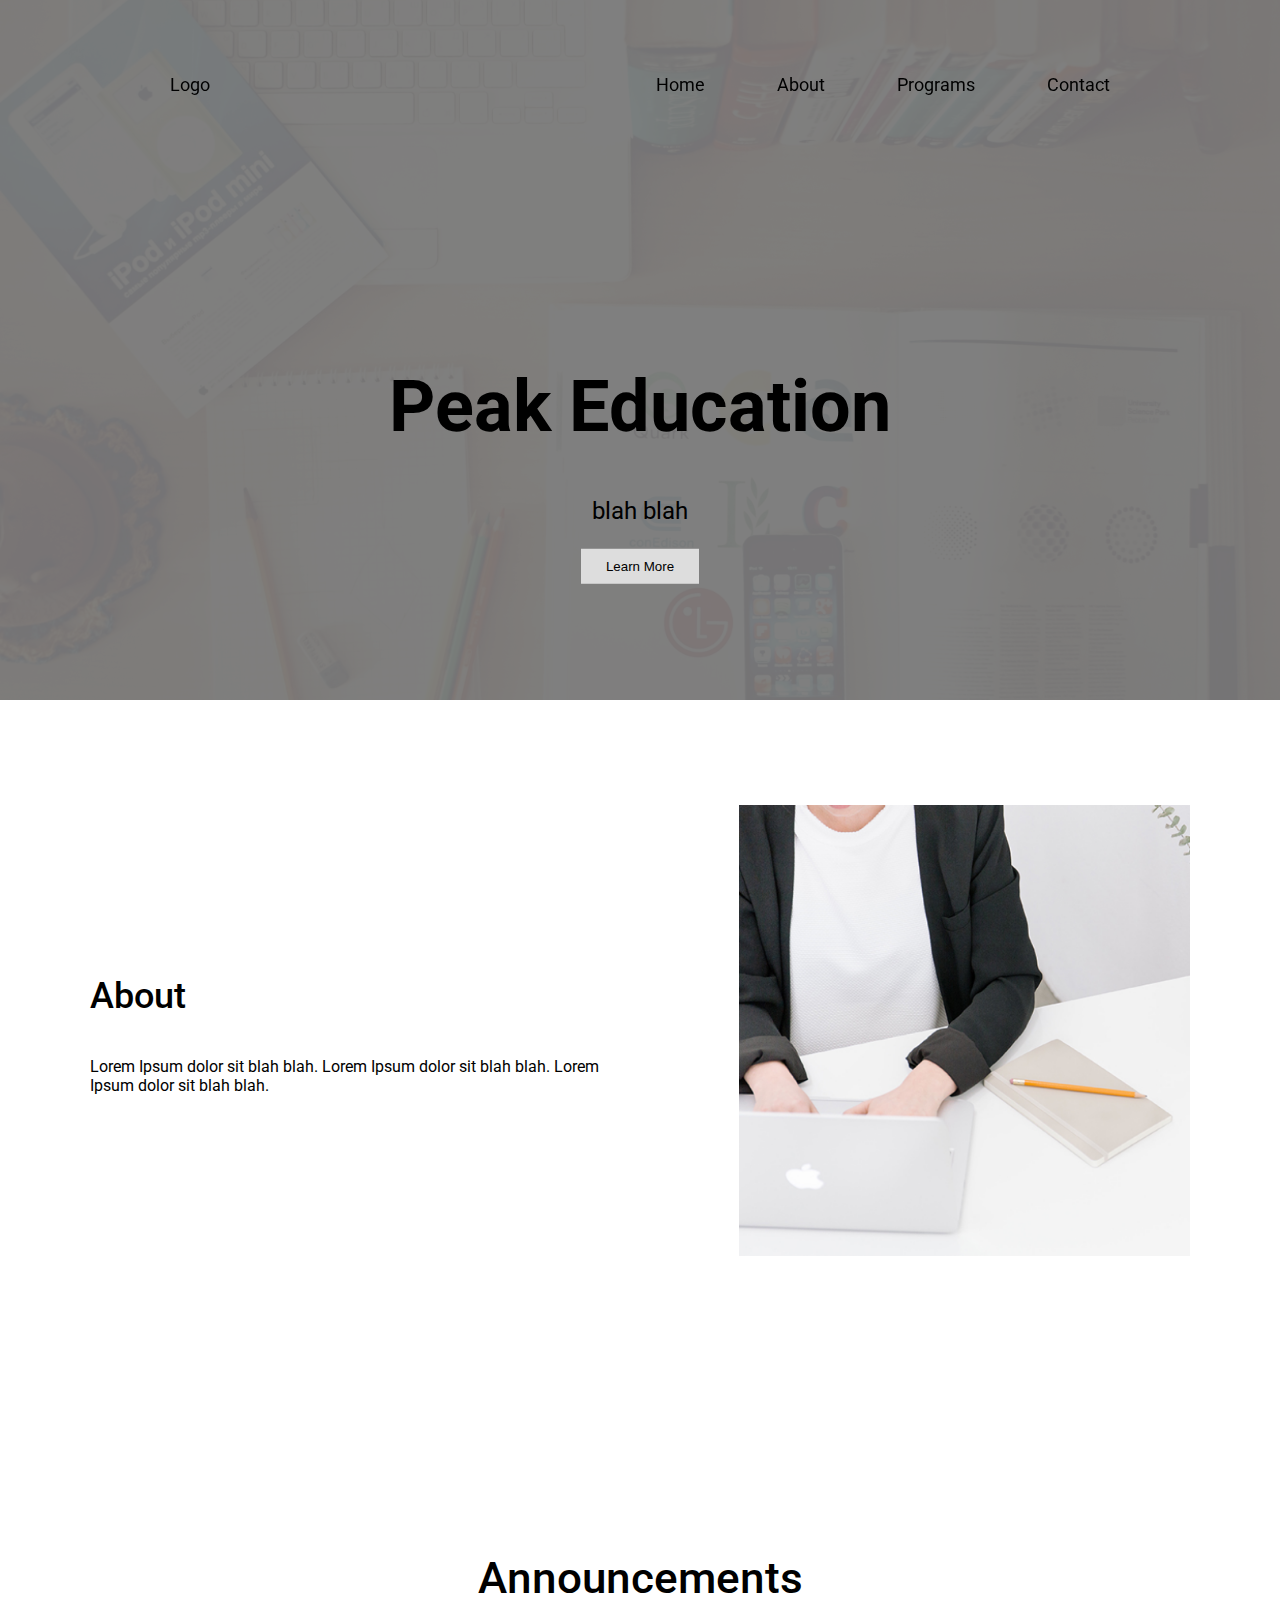
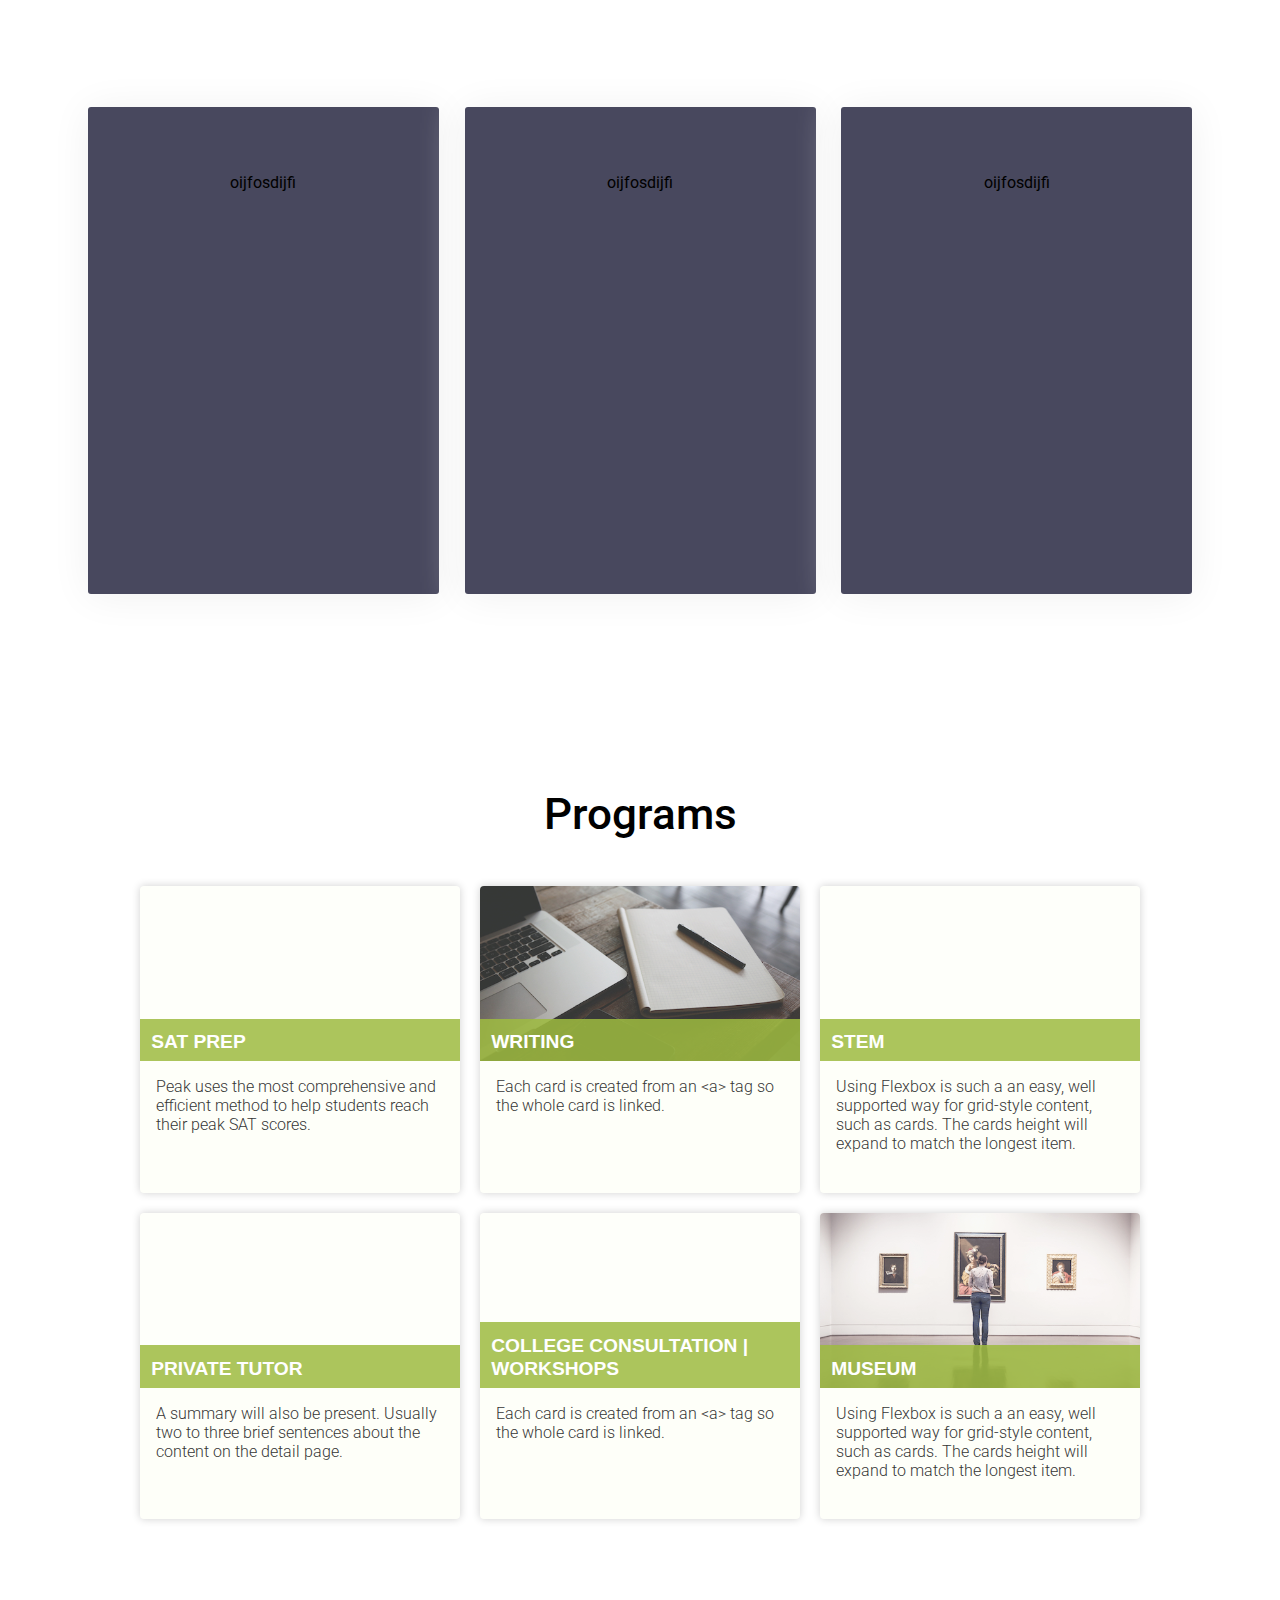
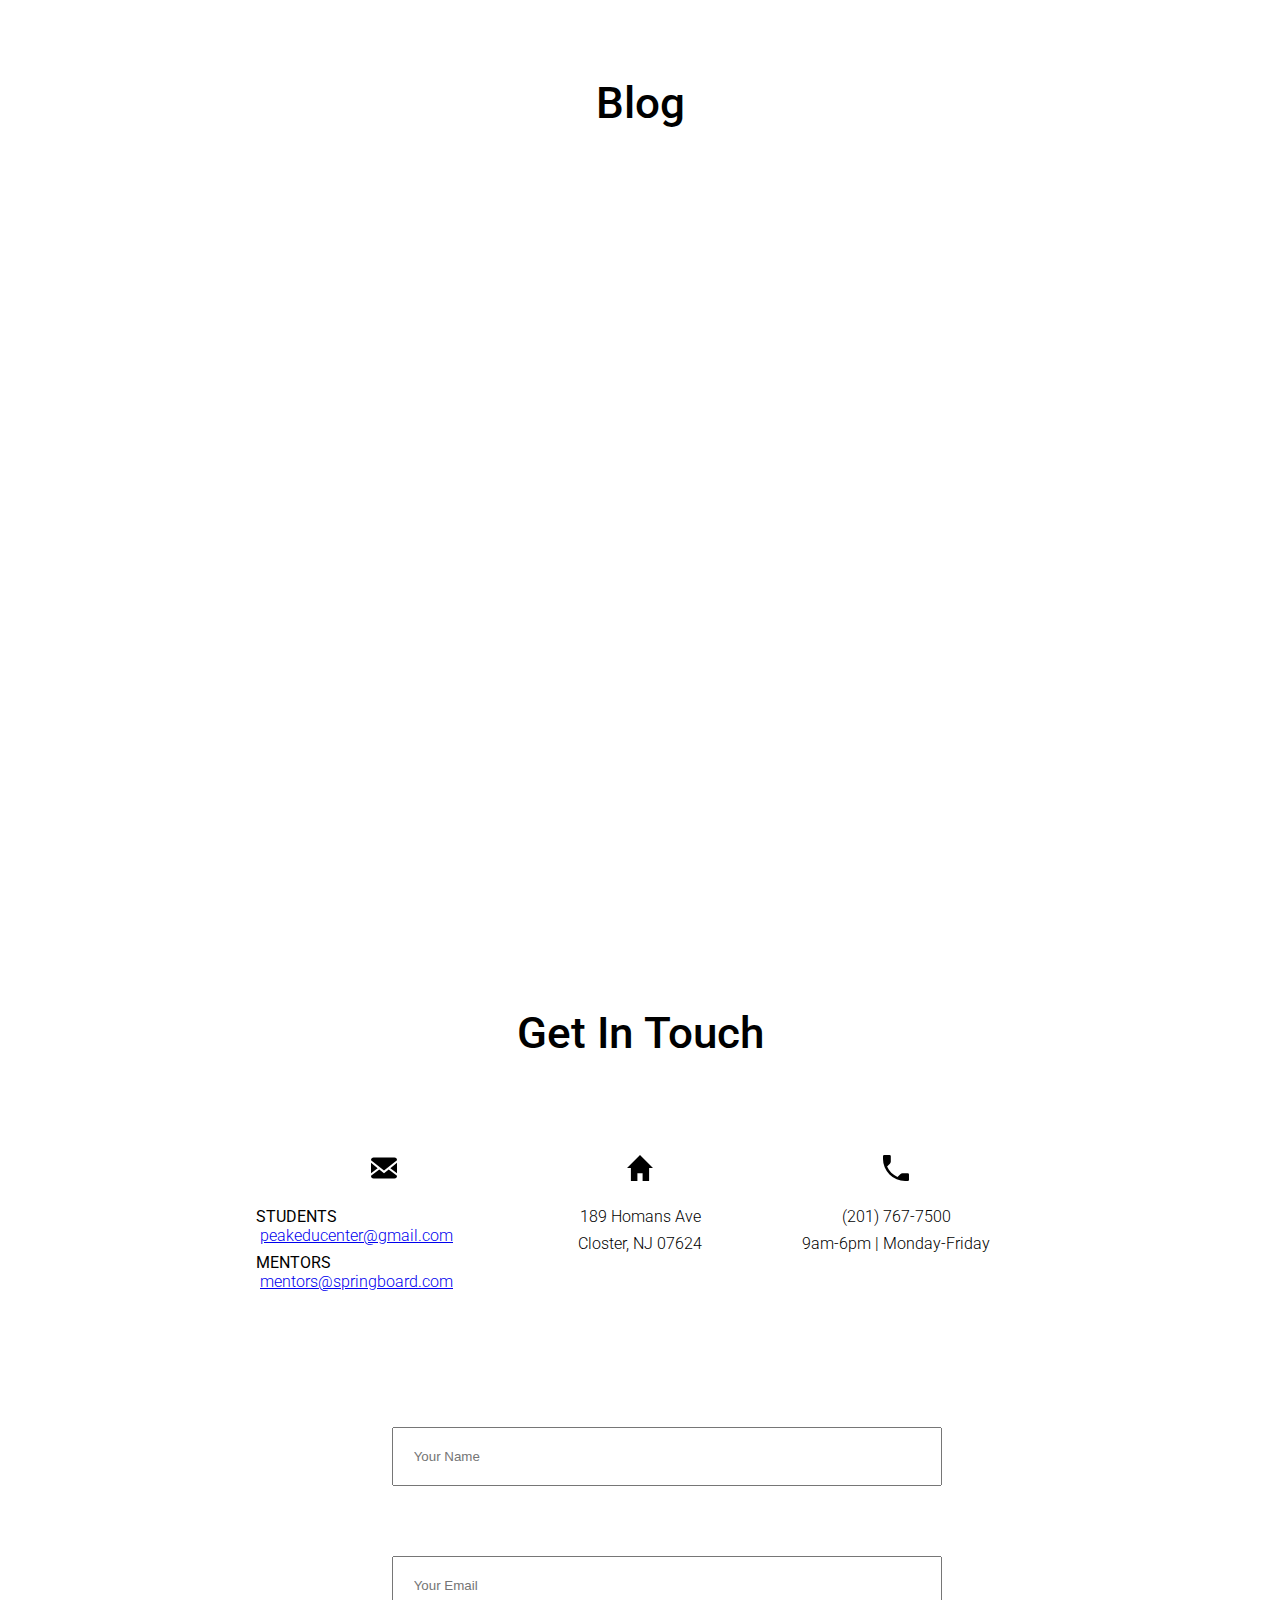
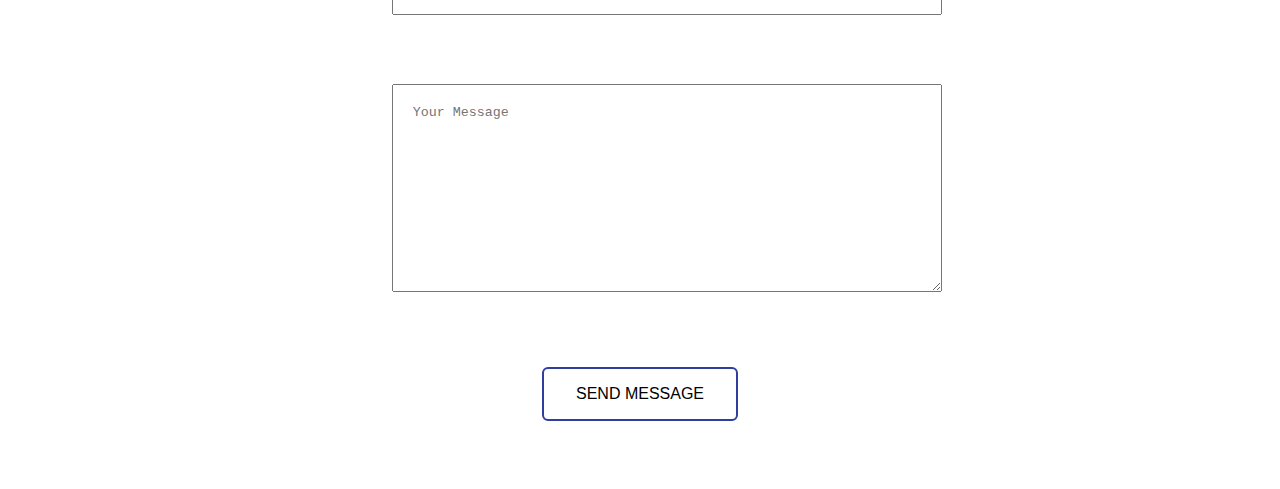
==== commit 46cb4cf1: "edit contact" ====
--- a/index.html
+++ b/index.html
@@ -5,7 +5,7 @@
     <meta http-equiv="X-UA-Compatible" content="ie=edge">
     <title>Document</title>
 
-    <link href="https://fonts.googleapis.com/css?family=Roboto:400,500" rel="stylesheet">
+    <link href="https://fonts.googleapis.com/css?family=Roboto:300,400,500" rel="stylesheet">
 
     <link rel="stylesheet" href="style.css">
 </head>
@@ -195,33 +195,33 @@
     <h1>Get In Touch</h1>
   </div>
   <div class="contact-section">
-    <div _ngcontent-c23="" class="communication-channels-container">
-  <!----><div _ngcontent-c23="" class="communication-channel">
-    <img-path _ngcontent-c23="" alt=""><img _ngcontent-c23="" src="https://27613a75.springboard.com/src/homepage-assets/contact-us/mail-icon.svg" alt="undefined" class=""></img-path>
-    <span _ngcontent-c23="" class="title bold-font">Send us an e-mail</span>
-    <!----><span _ngcontent-c23="" class="text"><b _ngcontent-c23="">STUDENTS &nbsp;</b><a _ngcontent-c23="" href="mailto:hello@springboard.com">hello@springboard.com</a></span>
-    <!----><span _ngcontent-c23="" class="text"><b _ngcontent-c23="">MENTORS &nbsp;</b><a _ngcontent-c23="" href="mailto:mentors@springboard.com">mentors@springboard.com</a></span>
-    <!----><span _ngcontent-c23="" class="text">
-</span>
-  </div><div _ngcontent-c23="" class="communication-channel">
-    <img-path _ngcontent-c23="" alt=""><img _ngcontent-c23="" src="https://27613a75.springboard.com/src/homepage-assets/contact-us/arrow-icon.svg" alt="undefined" class=""></img-path>
-    <span _ngcontent-c23="" class="title bold-font">Write to us</span>
+    <div  class="contact-infos-container">
+      <div  class="contact-info">
+        <img src="img/icons/envelope.svg" alt="undefined" class="contact-icon">
+
+    <!----><span  class="text"><b >STUDENTS &nbsp;</b><a  href="mailto:hello@springboard.com">peakeducenter@gmail.com</a></span>
+    <!----><span  class="text"><b >MENTORS &nbsp;</b><a  href="mailto:mentors@springboard.com">mentors@springboard.com</a></span>
+
+      </div>
+
+  <div  class="contact-info">
+  <img  src="img/icons/home.svg" alt="undefined" class="contact-icon">
+
     <!---->
     <!---->
-    <!----><span _ngcontent-c23="" class="text">Springboard, Ste 320</span><span _ngcontent-c23="" class="text">22 Battery Street,</span><span _ngcontent-c23="" class="text">San Francisco, CA 94111</span>
-  </div><div _ngcontent-c23="" class="communication-channel">
-    <img-path _ngcontent-c23="" alt=""><img _ngcontent-c23="" src="https://27613a75.springboard.com/src/homepage-assets/contact-us/phone-icon.svg" alt="undefined" class=""></img-path>
-    <span _ngcontent-c23="" class="title bold-font">Call us</span>
-    <!---->
-    <!---->
-    <!----><span _ngcontent-c23="" class="text">+1 (415) 857-4459</span><span _ngcontent-c23="" class="text">Open 9am-6pm Pacific Time</span><span _ngcontent-c23="" class="text">(Monday-Friday)</span>
+    <!----><span  class="text">189 Homans Ave</span><span  class="text">Closter, NJ 07624</span>
+  </div><div  class="contact-info">
+  <img  src="img/icons/phone.svg" alt="undefined" class="contact-icon">
+
+
+    <!----><span  class="text">(201) 767-7500</span><span  class="text">9am-6pm | Monday-Friday</span>
   </div>
 </div>
   </div>
     <div class="container">
 
       <div class="col">
-      
+
           <form id="contactForm" method="post" action="contact.php" role="form" name="sentMessage" novalidate="novalidate">
 
 
@@ -245,10 +245,10 @@
                 </div>
               </div>
               <div class="clearfix"></div>
-              <div class="col-lg-12 text-center">
+              <div class="text-center">
                 <div id="success"></div>
                 <!-- <button id="sendMessageButton" class="btn btn-primary btn-xl text-uppercase" type="submit">Send Message</button> -->
-                <input type="submit" id="sendMessageButton" class="btn btn-dark btn-xl text-uppercase" name="" value="Send Message">
+                <input type="submit" id="sendMessageButton" class="btn btn1" name="" value="Send Message">
               </div>
 
           </form>
--- a/style.css
+++ b/style.css
@@ -58,6 +58,7 @@
 
 nav ul li a {
   text-decoration: none;
+  color: #000;
 }
 
 /* .navbar a {
@@ -246,7 +247,7 @@
 .card .card-summary {
   padding: 5% 5% 3% 5%;
   font-size: 1em;
-  font-weight: 400;
+  font-weight: 300;
 }
 .card .card-header {
   position: relative;
@@ -340,8 +341,9 @@
     width: 100%;
 }
 
-.form-group textarea {height: 208px;
-width: 100%;
+.form-group textarea {
+  height: 208px;
+  width: 100%;
 }
 
 input[type="submit"]
@@ -371,7 +373,7 @@
     padding: 67px 30px 90px;
 }
 
-.communication-channels-container[_ngcontent-c23] {
+.contact-infos-container {
     display: -webkit-box;
     display: -ms-flexbox;
     display: flex;
@@ -381,7 +383,7 @@
     -ms-flex-line-pack: center;
     align-content: center;
 }
-.communication-channel[_ngcontent-c23] {
+.contact-info {
     -webkit-box-align: center;
     -ms-flex-align: center;
     align-items: center;
@@ -400,8 +402,51 @@
     flex-direction: column;
 }
 
-.communication-channel[_ngcontent-c23] .title[_ngcontent-c23] {
-    font-size: 18px;
-    padding-top: 30px;
-    padding-bottom: 10px;
-}
+
+
+.contact-info .text {
+    font-size: 16px;
+    font-weight: 300;
+    padding-top: 8px;
+}
+
+img.contact-icon {
+  width: 10%;
+  padding-bottom: 18px;
+}
+
+/* button */
+
+.text-center {
+  text-align: center;
+}
+
+.btn1 {
+  color: #303F9F;
+
+background: transparent;
+border: 2px solid #303F9F;
+border-radius: 6px;
+border: none;
+      color: white;
+      padding: 16px 32px;
+      text-align: center;
+      display: inline-block;
+      font-size: 16px;
+      margin: 4px 2px;
+      -webkit-transition-duration: 0.4s; /* Safari */
+      transition-duration: 0.4s;
+      cursor: pointer;
+      text-decoration: none;
+      text-transform: uppercase;
+}
+.btn1 {
+      background-color: white;
+      color: black;
+      border: 2px solid #303F9F;
+}
+
+.btn1:hover {
+     background-color: #303F9F;
+     color: white;
+}
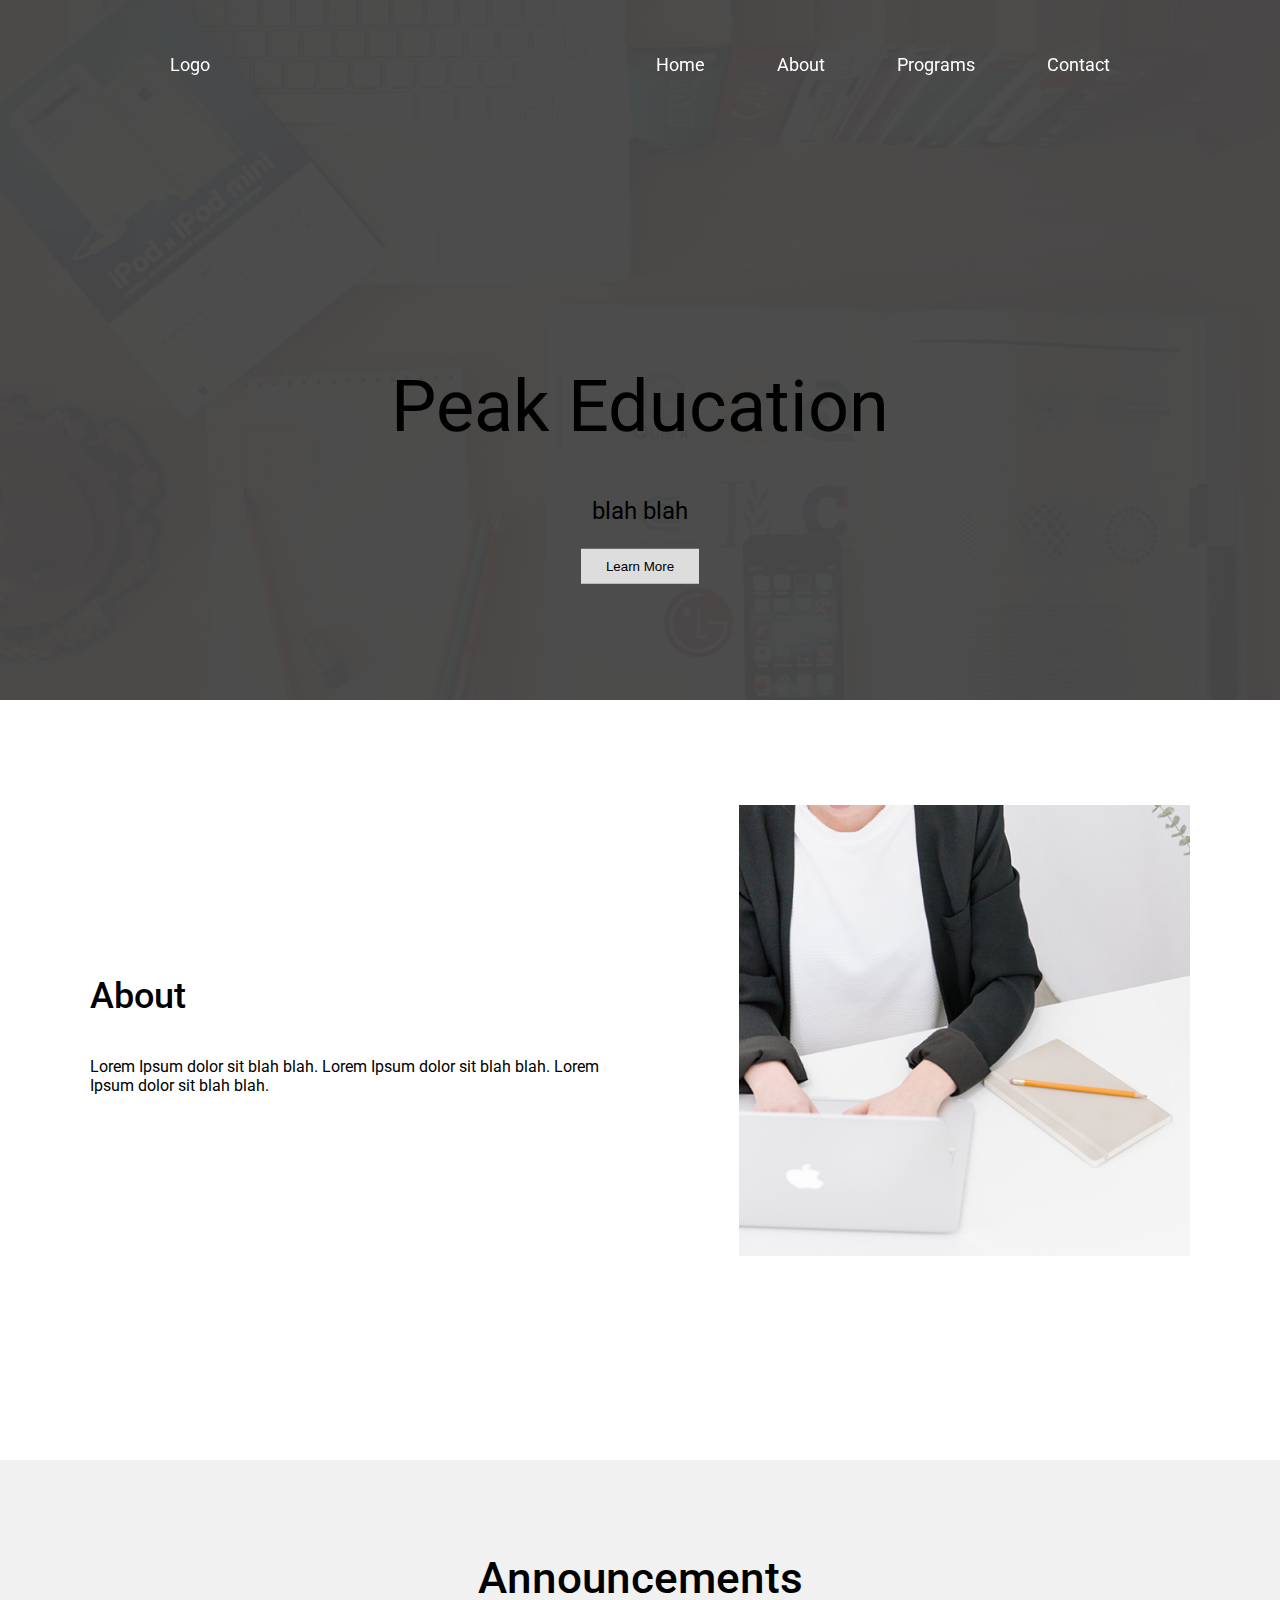
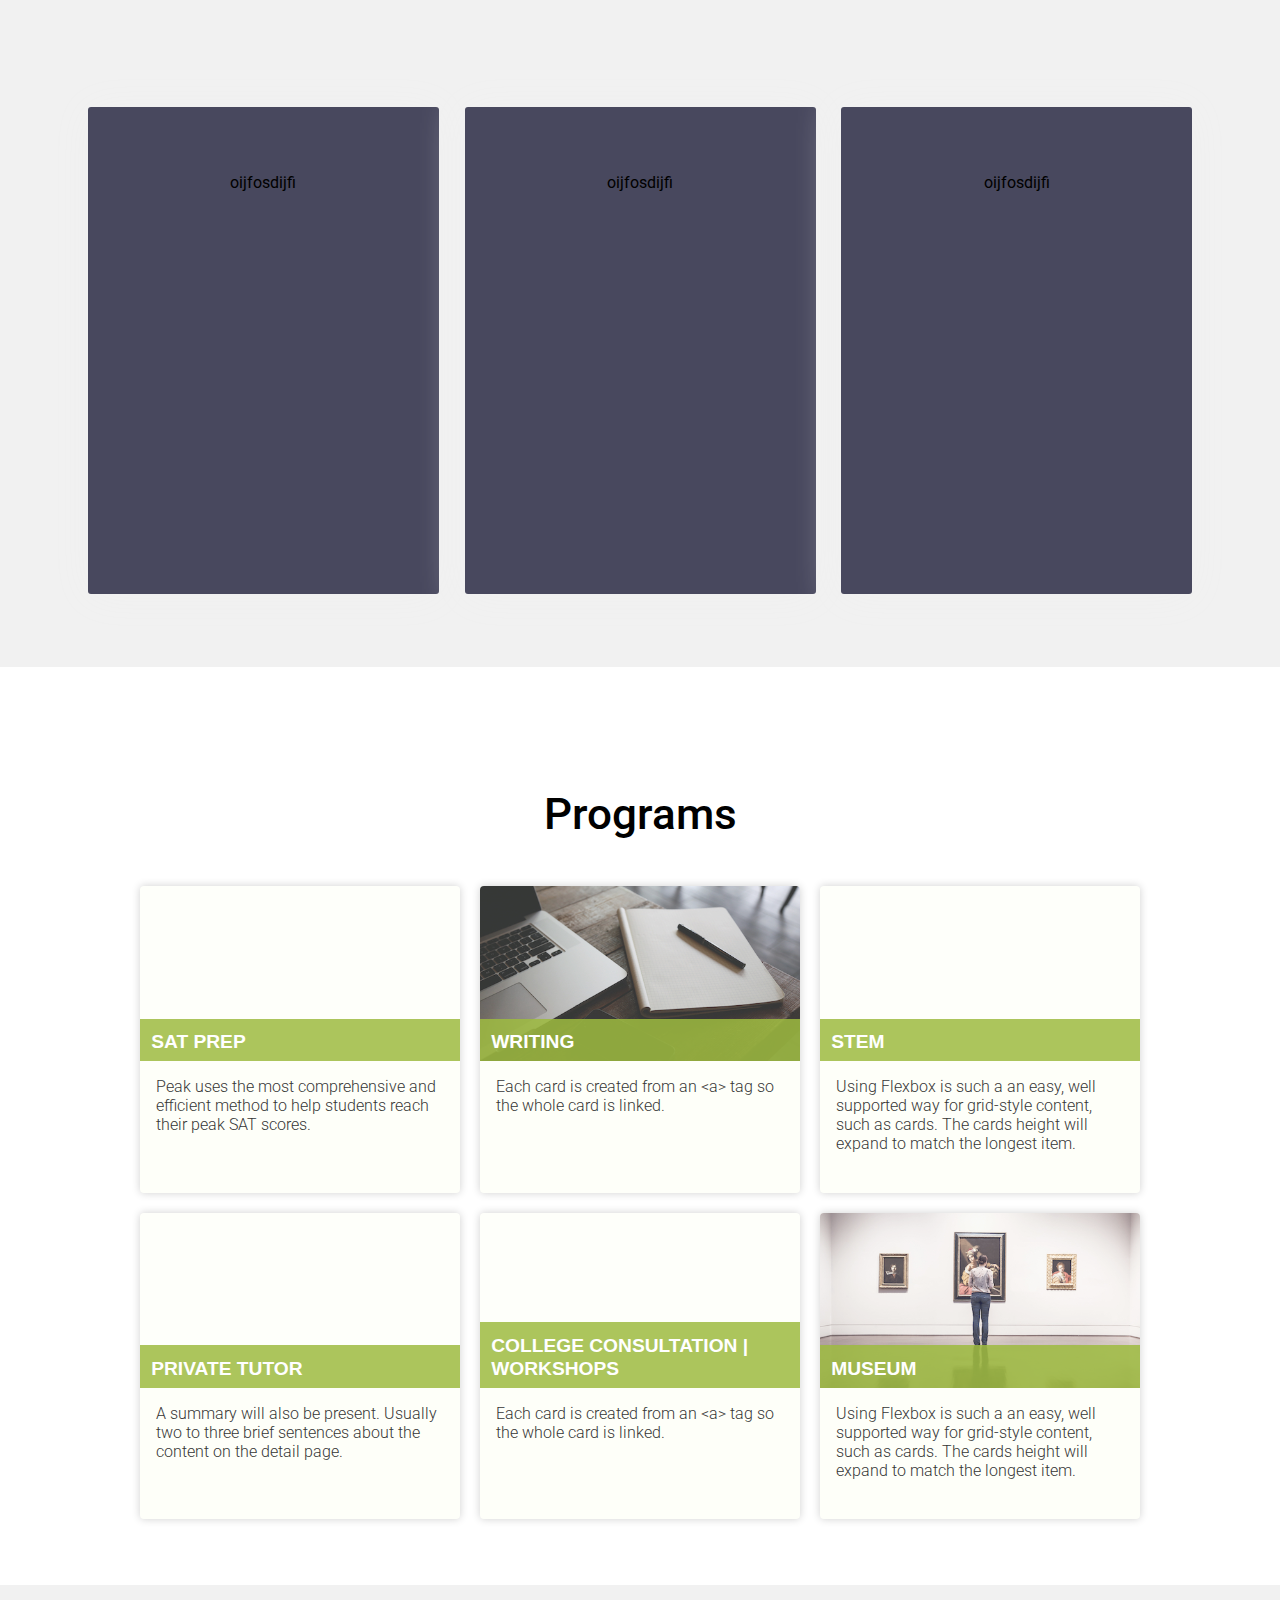
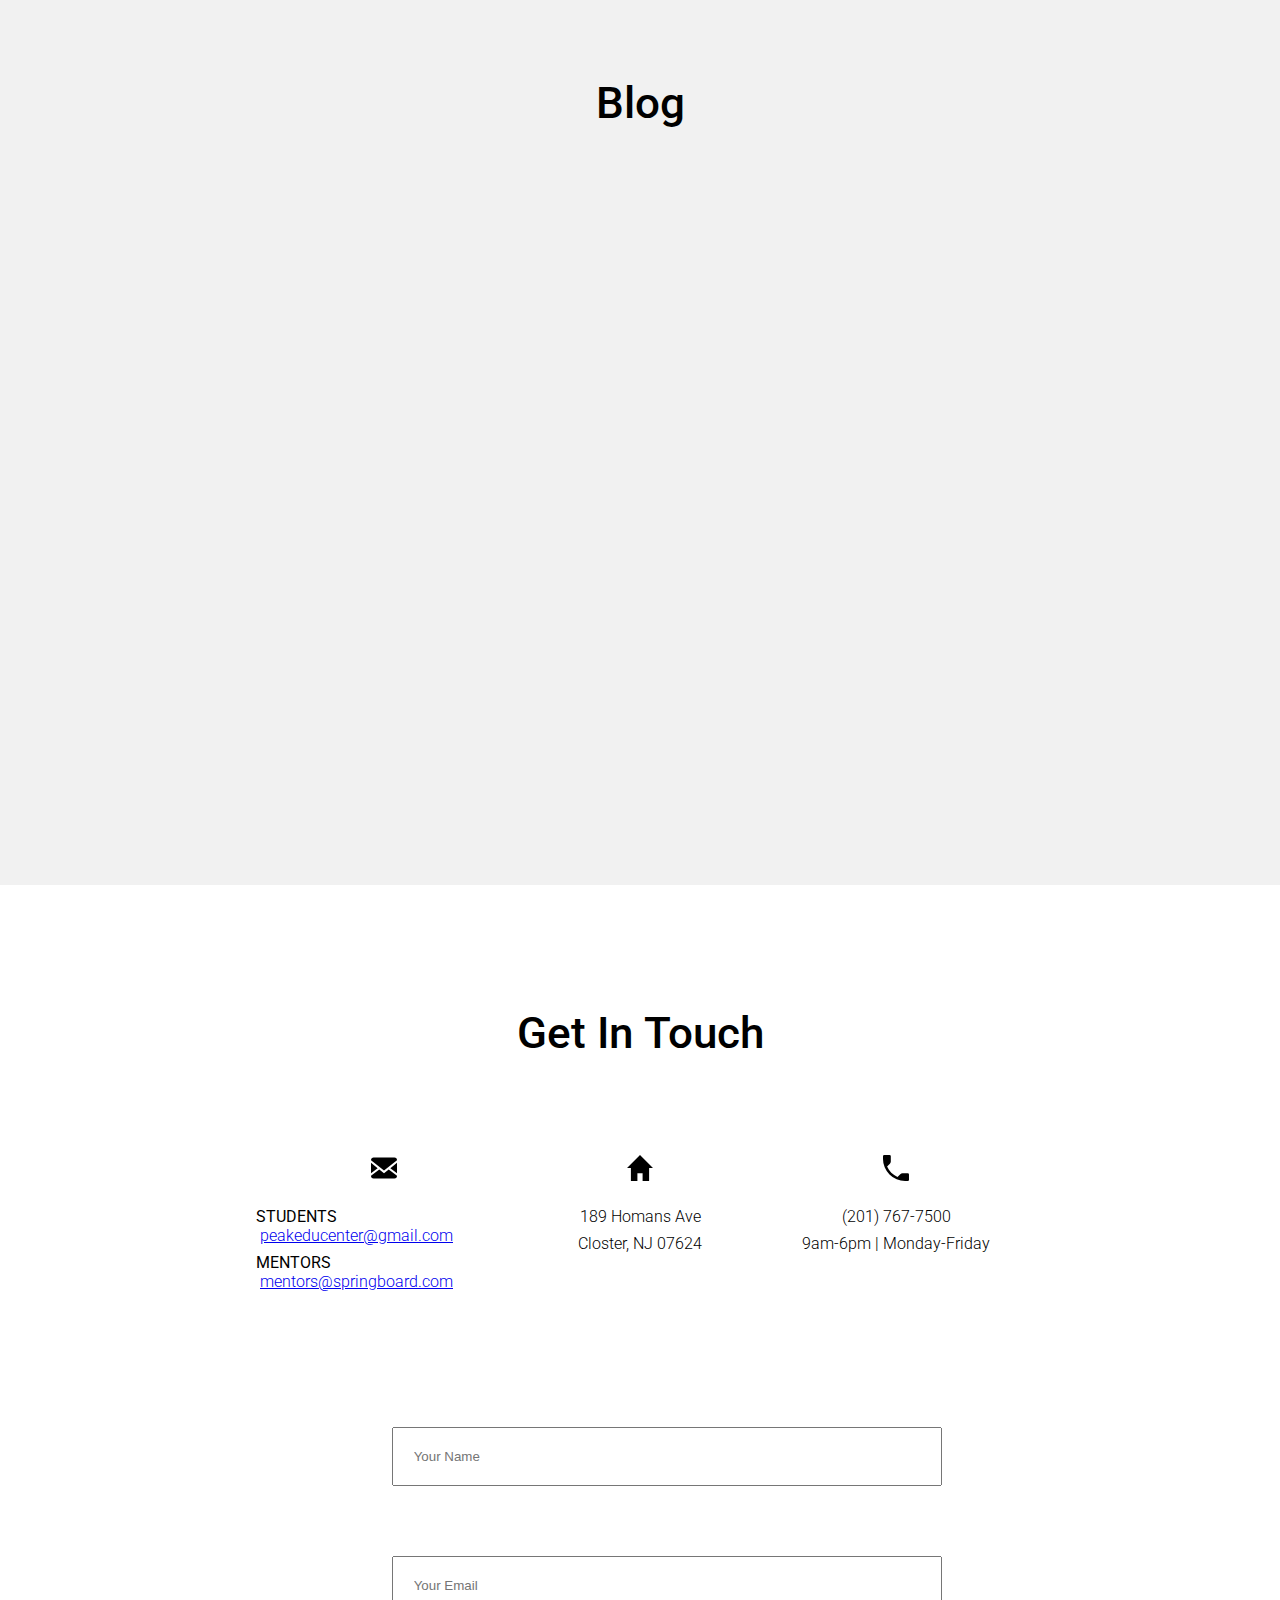
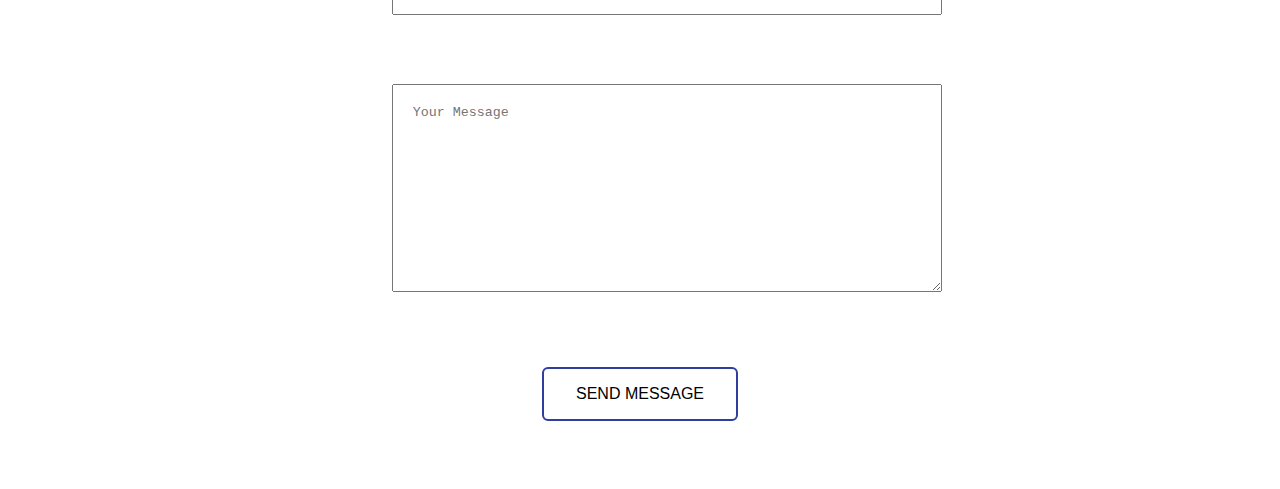
==== commit 3ae99186: "add jquery for nav" ====
--- a/index.html
+++ b/index.html
@@ -259,5 +259,7 @@
     </div>
   </section>
 
+<script src="https://ajax.googleapis.com/ajax/libs/jquery/3.3.1/jquery.min.js"></script>
+<script src="js/style.js" type="text/javascript"></script>
 </body>
 </html>
--- a/style.css
+++ b/style.css
@@ -21,6 +21,10 @@
   /* height: 100%; */
 }
 
+section.announcements, section.blog {
+  background-color: #F1F1F1;
+}
+
 img {
     vertical-align: middle;
     max-width: 100%;
@@ -32,7 +36,7 @@
     width:100%;
 }
 nav {
-    color: #FFFFFF;
+
     font-size: 18px;
     position: fixed;
     top: 0;
@@ -52,13 +56,13 @@
 
 .navbar li {
 
-    padding: 56px 36px;
+    padding: 36px 36px;
 
 }
 
 nav ul li a {
   text-decoration: none;
-  color: #000;
+  color: #fff;
 }
 
 /* .navbar a {
@@ -73,7 +77,7 @@
   width: 100%;
   height: 100%;
   background: #000;
-  opacity: .5;
+  opacity: .7;
   z-index: -1;
   /* position: absolute; */
 
@@ -93,6 +97,7 @@
 
 .center-text h1 {
     font-size: 72px;
+    font-weight: 400;
 }
 
 .center-text p {
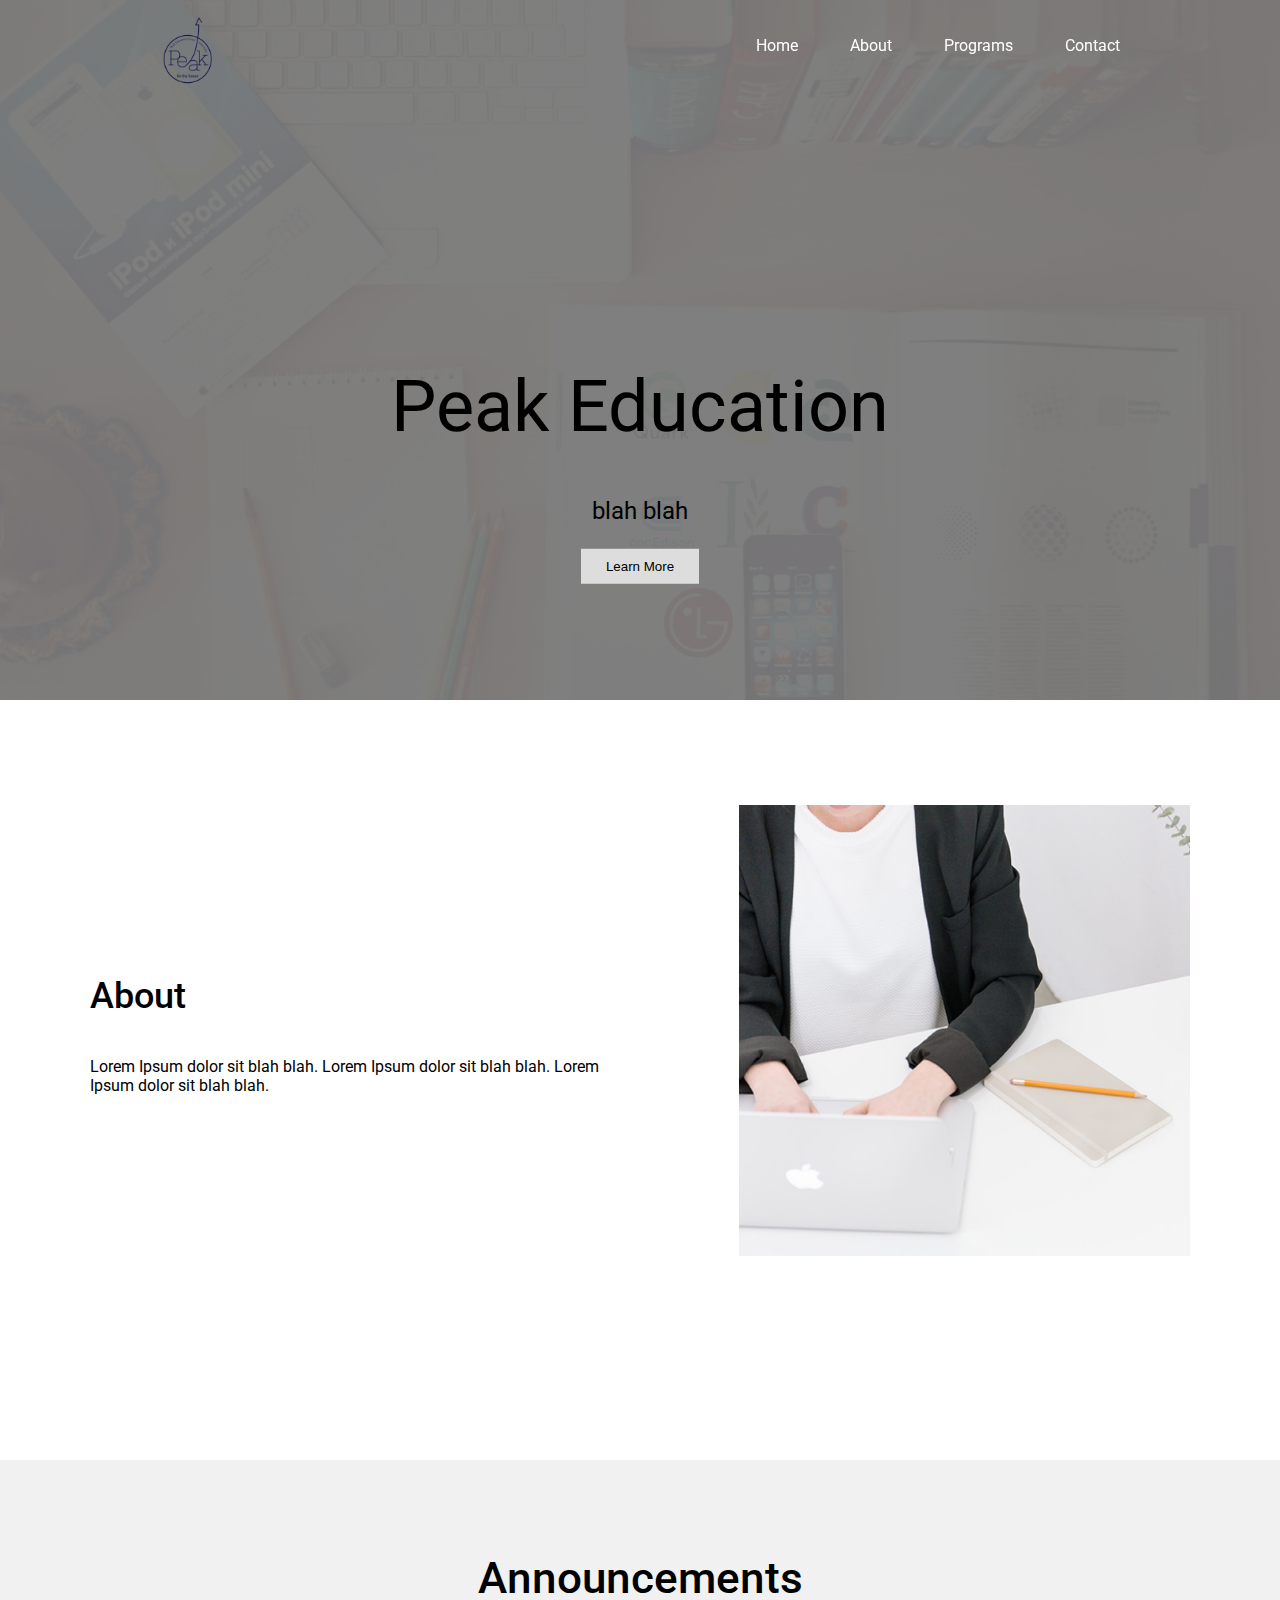
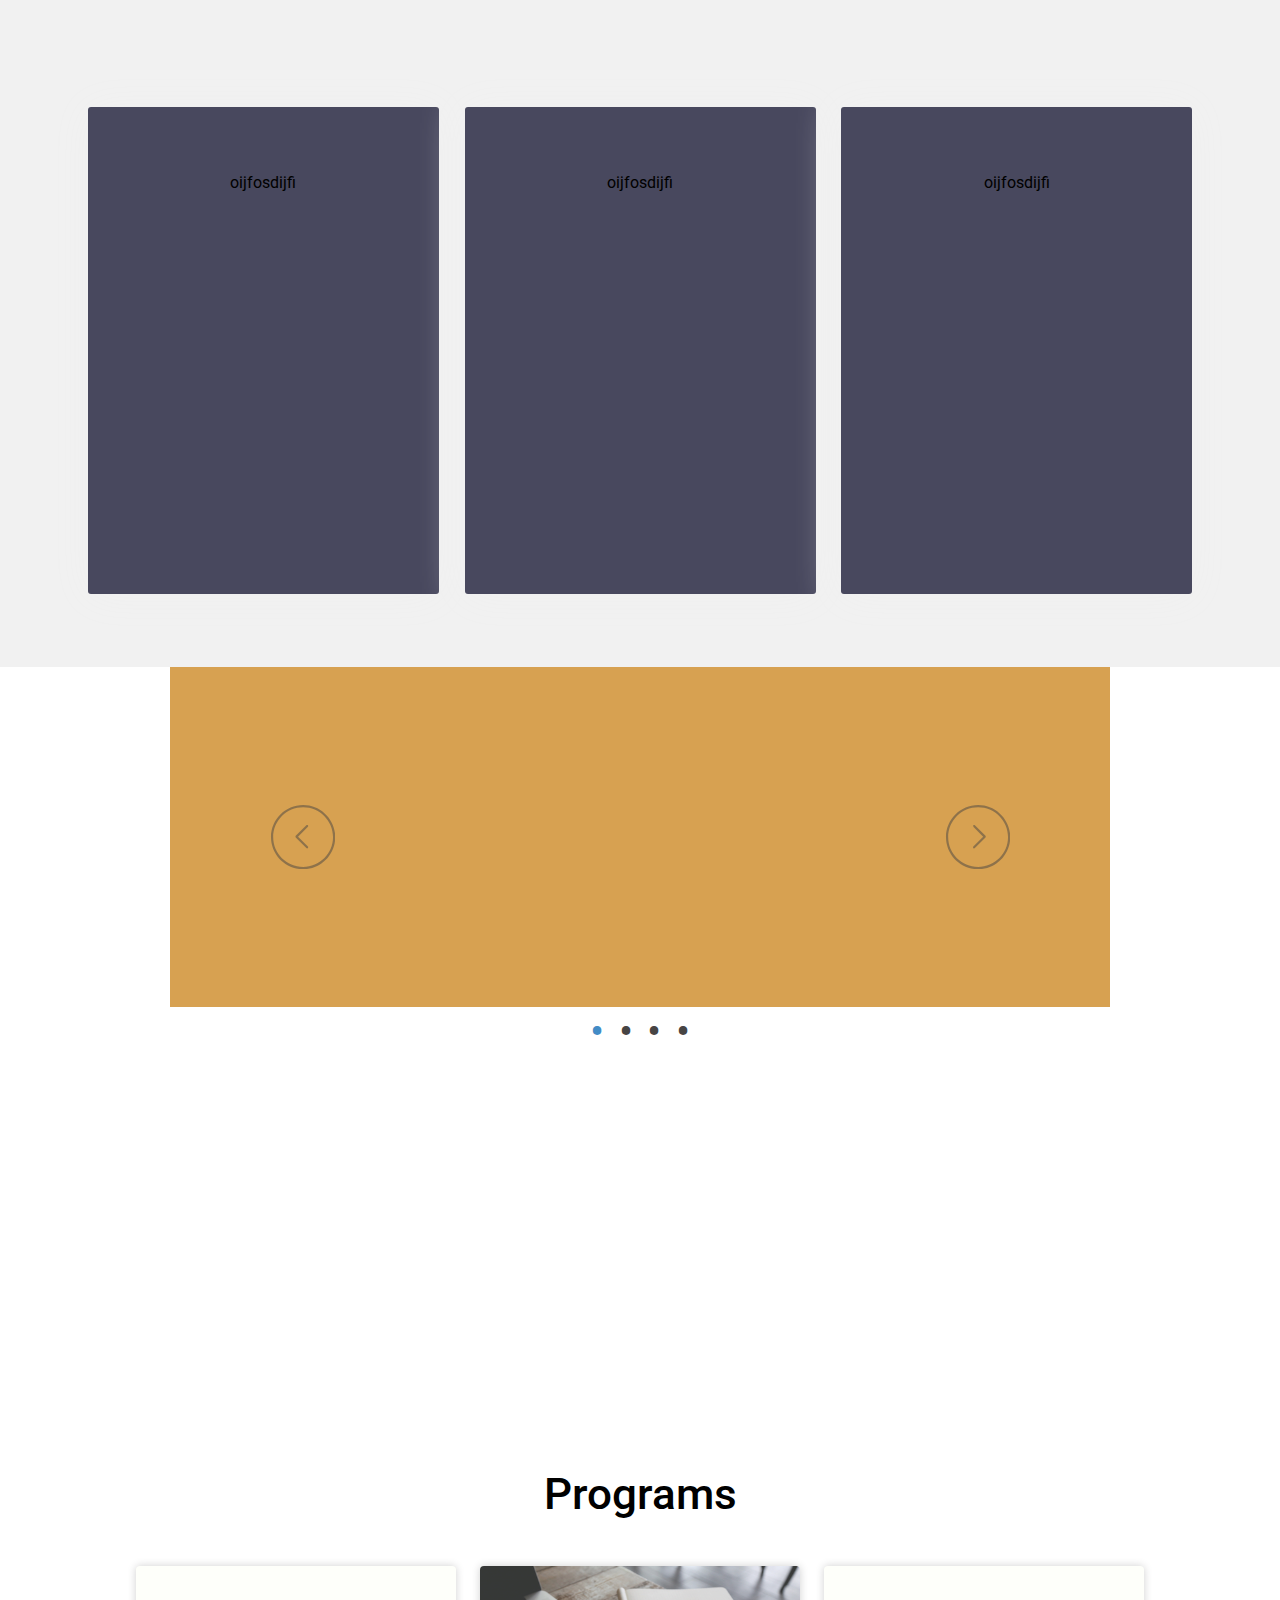
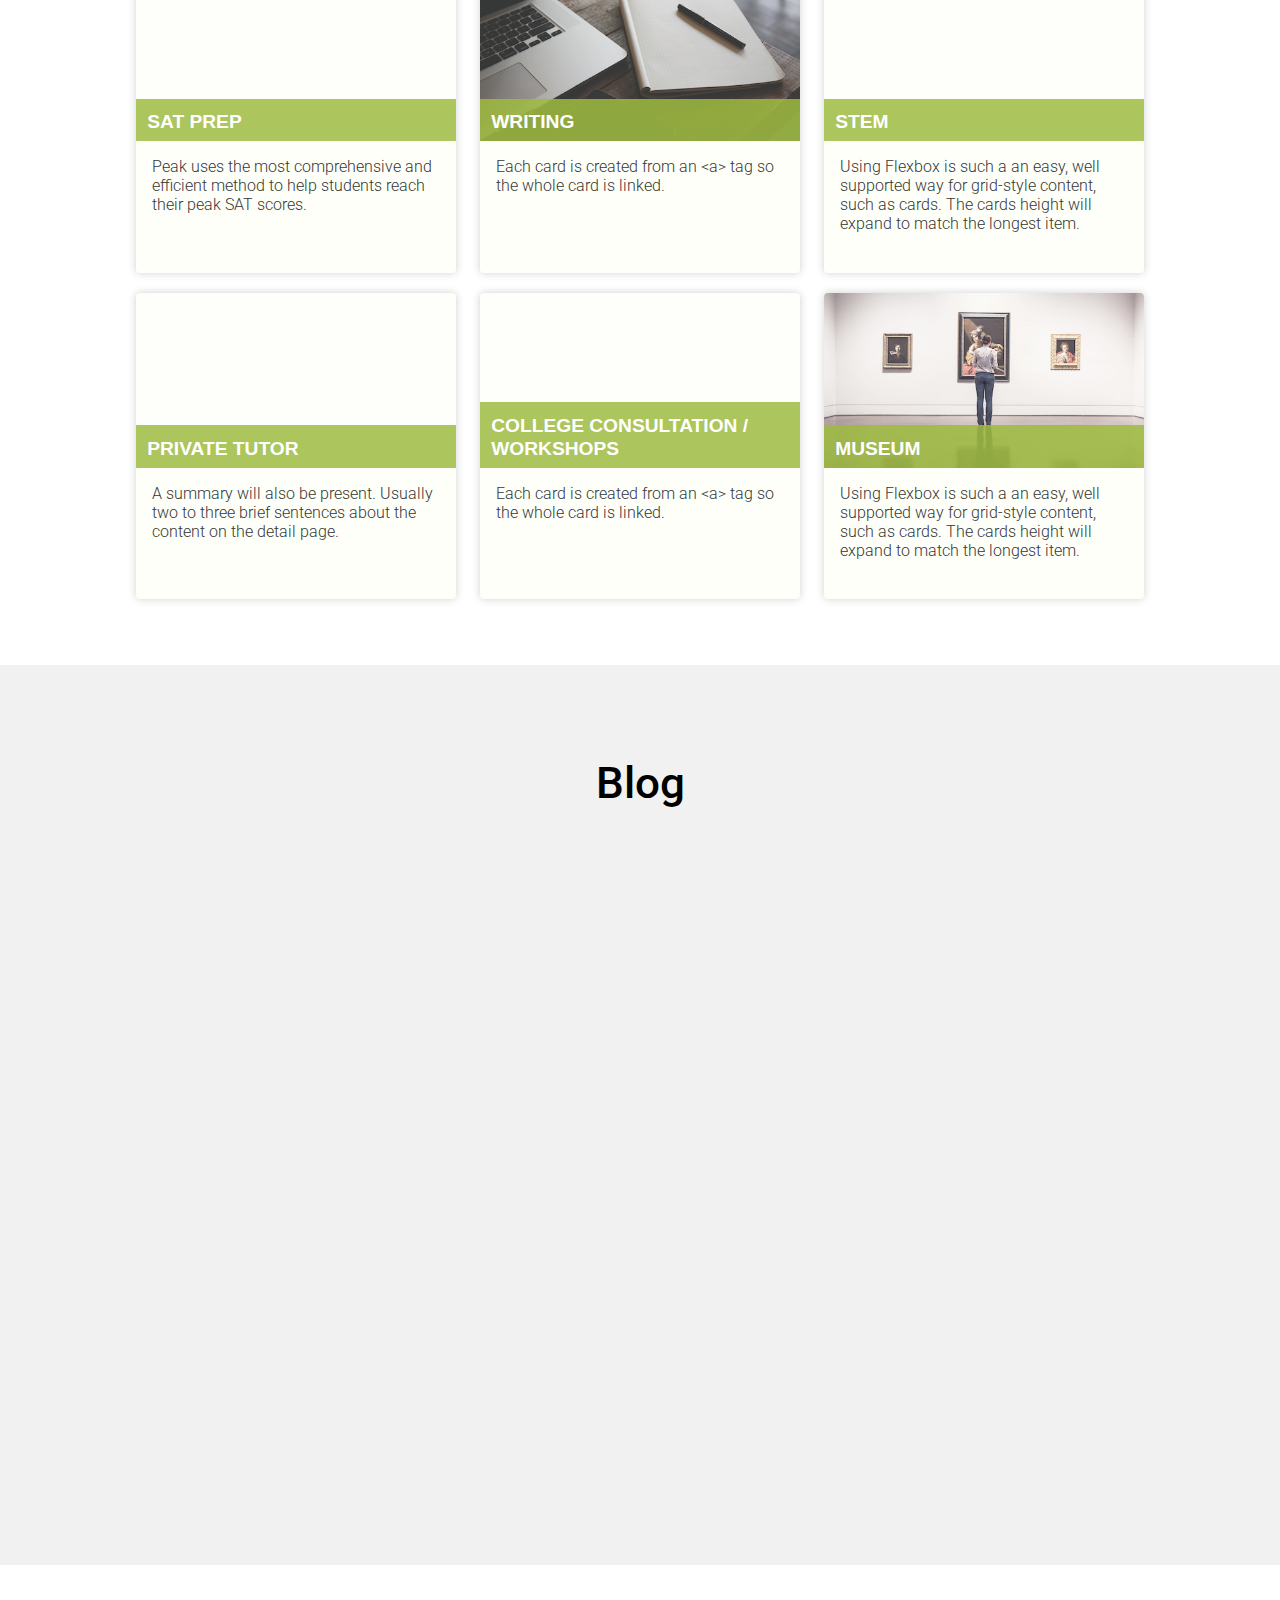
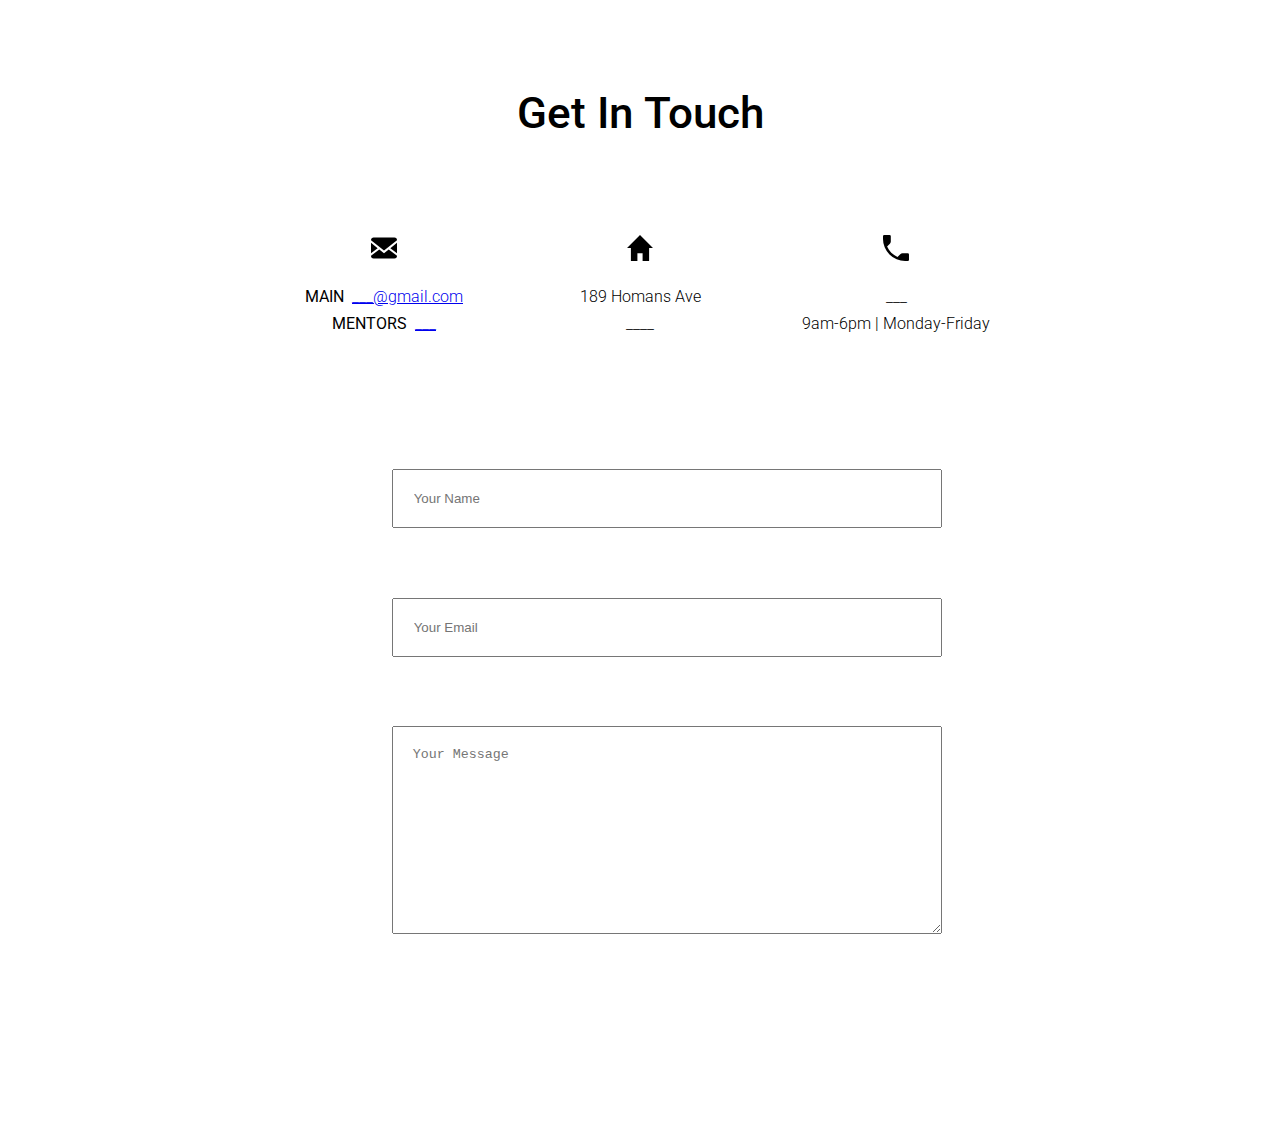
==== commit 89cf1520: "change logo and slider" ====
--- a/index.html
+++ b/index.html
@@ -16,16 +16,16 @@
    </div>
     <nav class="navbar menu">
       <ul>
-        <li class="logo"><a href="#">Logo</a>
+        <li class="logo"><a href="#"><img class="logo-img" src="img/logo-blue.png" alt="Logo"></a>
         </li>
           <li class="nav-item">
-              <a href="">Home</a>
+              <a href="#top">Home</a>
           </li>
           <li class="nav-item">
-              <a href="#">About</a>
+              <a href="#about-id">About</a>
           </li>
           <li class="nav-item">
-             <a href="#">Programs</a>
+             <a href="#programs-id">Programs</a>
           </li>
           <li class="nav-item">
              <a href="#">Contact</a>
@@ -43,7 +43,7 @@
 
 </header>
 
-<section class="about">
+<section class="about" id="about-id">
   <div class="container">
     <div class="inner-row">
       <div class="col-left">
@@ -87,8 +87,52 @@
 
 </section>
 
-
-<section class="programs">
+<section>
+  <div class="slider">
+  <div class="slide_viewer">
+    <div class="slide_group">
+      <div class="slide">
+      </div>
+      <div class="slide">
+      </div>
+      <div class="slide">
+      </div>
+      <div class="slide">
+      </div>
+    </div>
+  </div>
+</div><!-- End // .slider -->
+
+<div class="slide_buttons">
+</div>
+
+<div class="directional_nav">
+  <div class="previous_btn" title="Previous">
+    <svg version="1.1" xmlns="http://www.w3.org/2000/svg" xmlns:xlink="http://www.w3.org/1999/xlink" x="0px" y="0px" width="65px" height="65px" viewBox="-11 -11.5 65 66">
+      <g>
+        <g>
+          <path fill="#474544" d="M-10.5,22.118C-10.5,4.132,4.133-10.5,22.118-10.5S54.736,4.132,54.736,22.118
+			c0,17.985-14.633,32.618-32.618,32.618S-10.5,40.103-10.5,22.118z M-8.288,22.118c0,16.766,13.639,30.406,30.406,30.406 c16.765,0,30.405-13.641,30.405-30.406c0-16.766-13.641-30.406-30.405-30.406C5.35-8.288-8.288,5.352-8.288,22.118z"/>
+          <path fill="#474544" d="M25.43,33.243L14.628,22.429c-0.433-0.432-0.433-1.132,0-1.564L25.43,10.051c0.432-0.432,1.132-0.432,1.563,0	c0.431,0.431,0.431,1.132,0,1.564L16.972,21.647l10.021,10.035c0.432,0.433,0.432,1.134,0,1.564	c-0.215,0.218-0.498,0.323-0.78,0.323C25.929,33.569,25.646,33.464,25.43,33.243z"/>
+        </g>
+      </g>
+    </svg>
+  </div>
+  <div class="next_btn" title="Next">
+    <svg version="1.1" xmlns="http://www.w3.org/2000/svg" xmlns:xlink="http://www.w3.org/1999/xlink" x="0px" y="0px" width="65px" height="65px" viewBox="-11 -11.5 65 66">
+      <g>
+        <g>
+          <path fill="#474544" d="M22.118,54.736C4.132,54.736-10.5,40.103-10.5,22.118C-10.5,4.132,4.132-10.5,22.118-10.5	c17.985,0,32.618,14.632,32.618,32.618C54.736,40.103,40.103,54.736,22.118,54.736z M22.118-8.288	c-16.765,0-30.406,13.64-30.406,30.406c0,16.766,13.641,30.406,30.406,30.406c16.768,0,30.406-13.641,30.406-30.406 C52.524,5.352,38.885-8.288,22.118-8.288z"/>
+          <path fill="#474544" d="M18.022,33.569c 0.282,0-0.566-0.105-0.781-0.323c-0.432-0.431-0.432-1.132,0-1.564l10.022-10.035 			L17.241,11.615c 0.431-0.432-0.431-1.133,0-1.564c0.432-0.432,1.132-0.432,1.564,0l10.803,10.814c0.433,0.432,0.433,1.132,0,1.564 L18.805,33.243C18.59,33.464,18.306,33.569,18.022,33.569z"/>
+        </g>
+      </g>
+    </svg>
+  </div>
+</div><!-- End // .directional_nav -->
+</section>
+
+
+<section class="programs" id="programs-id">
   <div class="heading">
     <h1>Programs</h1>
   </div>
@@ -153,7 +197,7 @@
 		<a class="card" href="#">
 			<span class="card-header" style="background-image: url(img/2.jpg);">
 				<span class="card-title">
-					<h3>College Consultation | Workshops</h3>
+					<h3>College Consultation / Workshops</h3>
 				</span>
 			</span>
 			<span class="card-summary">
@@ -199,8 +243,8 @@
       <div  class="contact-info">
         <img src="img/icons/envelope.svg" alt="undefined" class="contact-icon">
 
-    <!----><span  class="text"><b >STUDENTS &nbsp;</b><a  href="mailto:hello@springboard.com">peakeducenter@gmail.com</a></span>
-    <!----><span  class="text"><b >MENTORS &nbsp;</b><a  href="mailto:mentors@springboard.com">mentors@springboard.com</a></span>
+    <!----><span  class="text"><b >MAIN &nbsp;</b><a  href="mailto:hello@springboard.com">___@gmail.com</a></span>
+    <!----><span  class="text"><b >MENTORS &nbsp;</b><a  href="mailto:mentors@springboard.com">___</a></span>
 
       </div>
 
@@ -209,12 +253,12 @@
 
     <!---->
     <!---->
-    <!----><span  class="text">189 Homans Ave</span><span  class="text">Closter, NJ 07624</span>
+    <!----><span  class="text">189 Homans Ave</span><span  class="text">____</span>
   </div><div  class="contact-info">
   <img  src="img/icons/phone.svg" alt="undefined" class="contact-icon">
 
 
-    <!----><span  class="text">(201) 767-7500</span><span  class="text">9am-6pm | Monday-Friday</span>
+    <!----><span  class="text">___</span><span  class="text">9am-6pm | Monday-Friday</span>
   </div>
 </div>
   </div>
--- a/style.css
+++ b/style.css
@@ -36,8 +36,8 @@
     width:100%;
 }
 nav {
-
-    font-size: 18px;
+    max-height: 100px;
+    font-size: 16px;
     position: fixed;
     top: 0;
     width: 100%;
@@ -56,7 +56,7 @@
 
 .navbar li {
 
-    padding: 36px 36px;
+    padding: 20px 26px;
 
 }
 
@@ -71,13 +71,21 @@
 } */
 .navbar .logo {
   margin-right: auto;
+  padding-top: 0;
+}
+
+.logo-img {
+  height: auto;
+width: auto;
+max-height: 72px;
+max-width: 250px;
 }
 
 .color-overlay {
   width: 100%;
   height: 100%;
   background: #000;
-  opacity: .7;
+  opacity: .5;
   z-index: -1;
   /* position: absolute; */
 
@@ -231,7 +239,7 @@
 @media (min-width: 700px) {
   .card {
     max-width: 320px;
-    margin-right: 20px;
+    margin-right: 24px;
     margin-bottom: 20px;
   }
   .card:nth-child(even) {
@@ -240,7 +248,7 @@
 }
 @media (min-width: 980px) {
   .card:nth-child(even) {
-    margin-right: 20px;
+    margin-right: 24px;
   }
   .card:nth-child(3n) {
     margin-right: 0;
@@ -445,13 +453,131 @@
       text-decoration: none;
       text-transform: uppercase;
 }
-.btn1 {
-      background-color: white;
-      color: black;
-      border: 2px solid #303F9F;
-}
 
 .btn1:hover {
      background-color: #303F9F;
      color: white;
 }
+
+
+
+
+
+
+
+
+.slider {
+  margin: 0 auto;
+  max-width: 940px;
+}
+
+.slide_viewer {
+  height: 340px;
+  overflow: hidden;
+  position: relative;
+}
+
+.slide_group {
+  height: 100%;
+  position: relative;
+  width: 100%;
+}
+
+.slide {
+  display: none;
+  height: 100%;
+  position: absolute;
+  width: 100%;
+}
+
+.slide:first-child {
+  display: block;
+}
+
+.slide:nth-of-type(1) {
+  background: #D7A151;
+}
+
+.slide:nth-of-type(2) {
+  background: #F4E4CD;
+}
+
+.slide:nth-of-type(3) {
+  background: #C75534;
+}
+
+.slide:nth-of-type(4) {
+  background: #D1D1D4;
+}
+
+.slide_buttons {
+  left: 0;
+  position: absolute;
+  right: 0;
+  text-align: center;
+}
+
+a.slide_btn {
+  color: #474544;
+  font-size: 42px;
+  margin: 0 0.175em;
+  -webkit-transition: all 0.4s ease-in-out;
+  -moz-transition: all 0.4s ease-in-out;
+  -ms-transition: all 0.4s ease-in-out;
+  -o-transition: all 0.4s ease-in-out;
+  transition: all 0.4s ease-in-out;
+}
+
+.slide_btn.active, .slide_btn:hover {
+  color: #428CC6;
+  cursor: pointer;
+}
+
+.directional_nav {
+  height: 340px;
+  margin: 0 auto;
+  max-width: 940px;
+  position: relative;
+  top: -340px;
+}
+
+.previous_btn {
+  bottom: 0;
+  left: 100px;
+  margin: auto;
+  position: absolute;
+  top: 0;
+}
+
+.next_btn {
+  bottom: 0;
+  margin: auto;
+  position: absolute;
+  right: 100px;
+  top: 0;
+}
+
+.previous_btn, .next_btn {
+  cursor: pointer;
+  height: 65px;
+  opacity: 0.5;
+  -webkit-transition: opacity 0.4s ease-in-out;
+  -moz-transition: opacity 0.4s ease-in-out;
+  -ms-transition: opacity 0.4s ease-in-out;
+  -o-transition: opacity 0.4s ease-in-out;
+  transition: opacity 0.4s ease-in-out;
+  width: 65px;
+}
+
+.previous_btn:hover, .next_btn:hover {
+  opacity: 1;
+}
+
+@media only screen and (max-width: 767px) {
+  .previous_btn {
+    left: 50px;
+  }
+  .next_btn {
+    right: 50px;
+  }
+}
